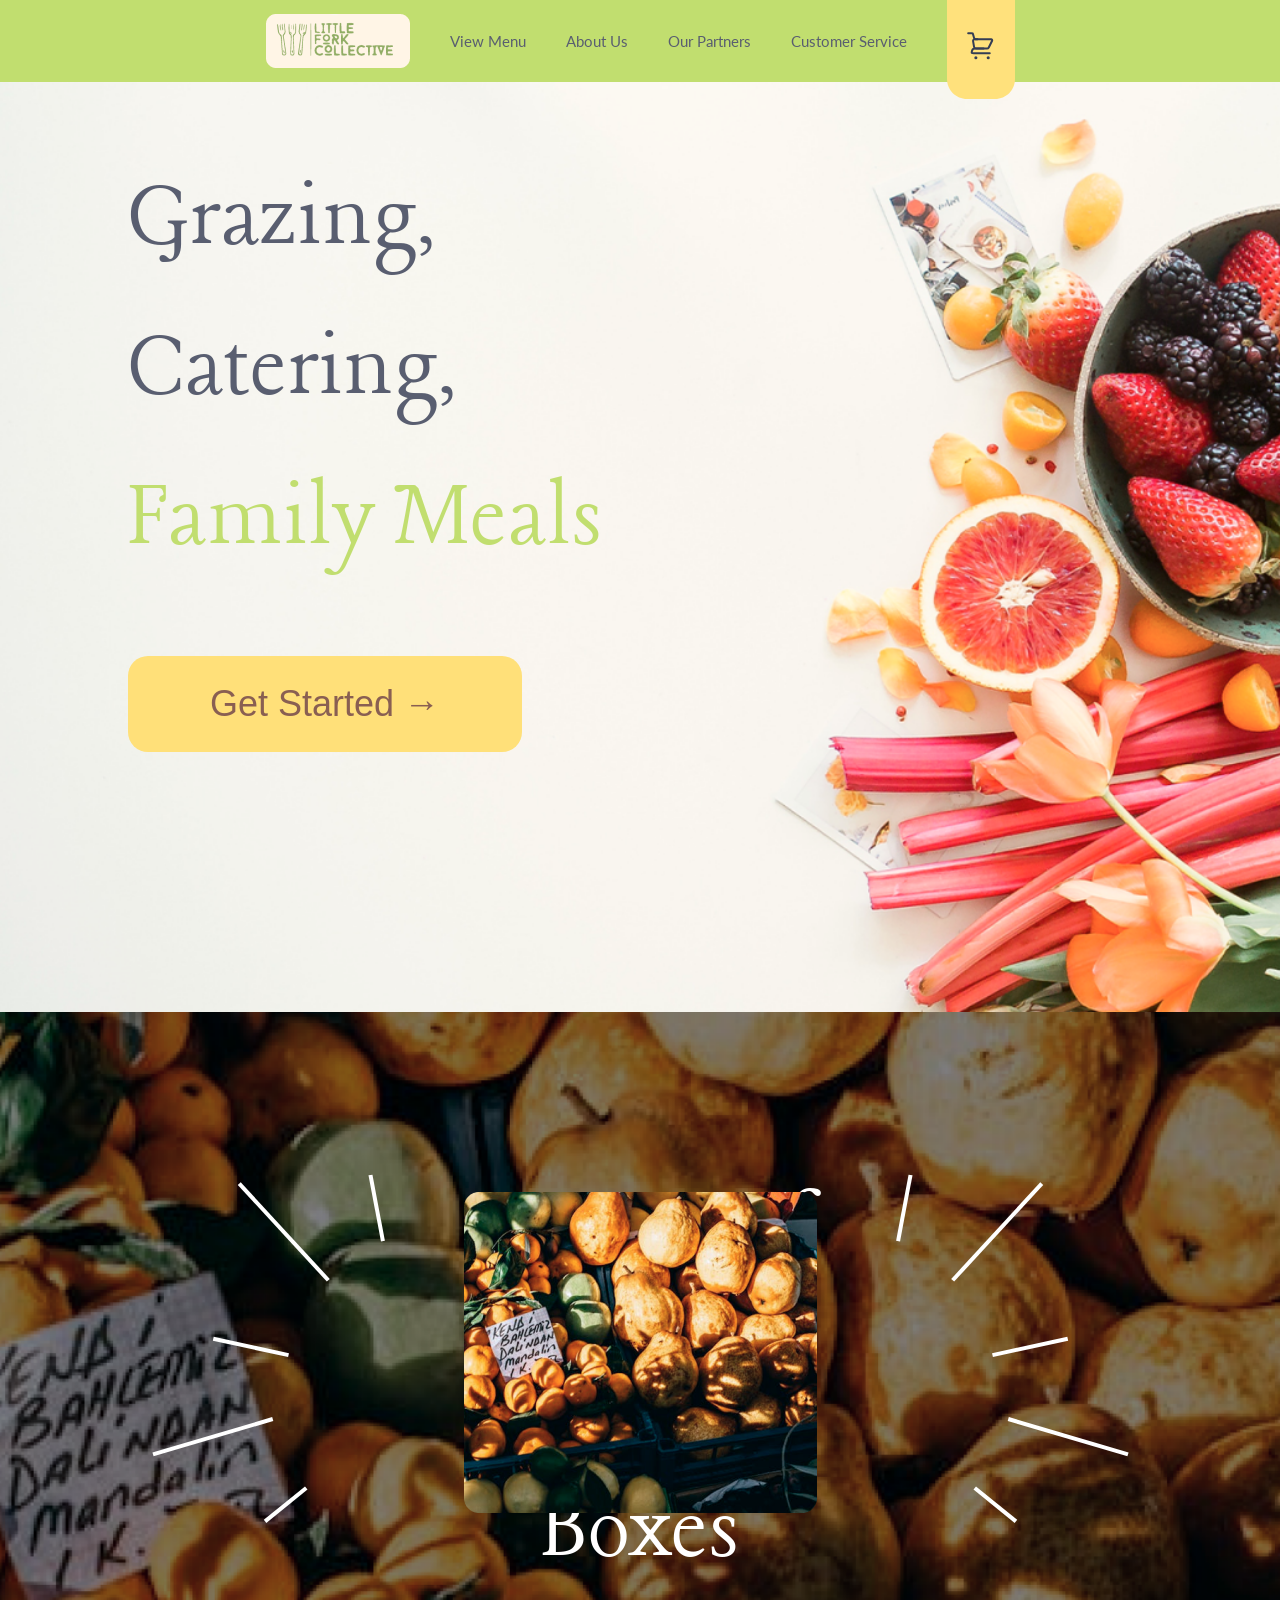
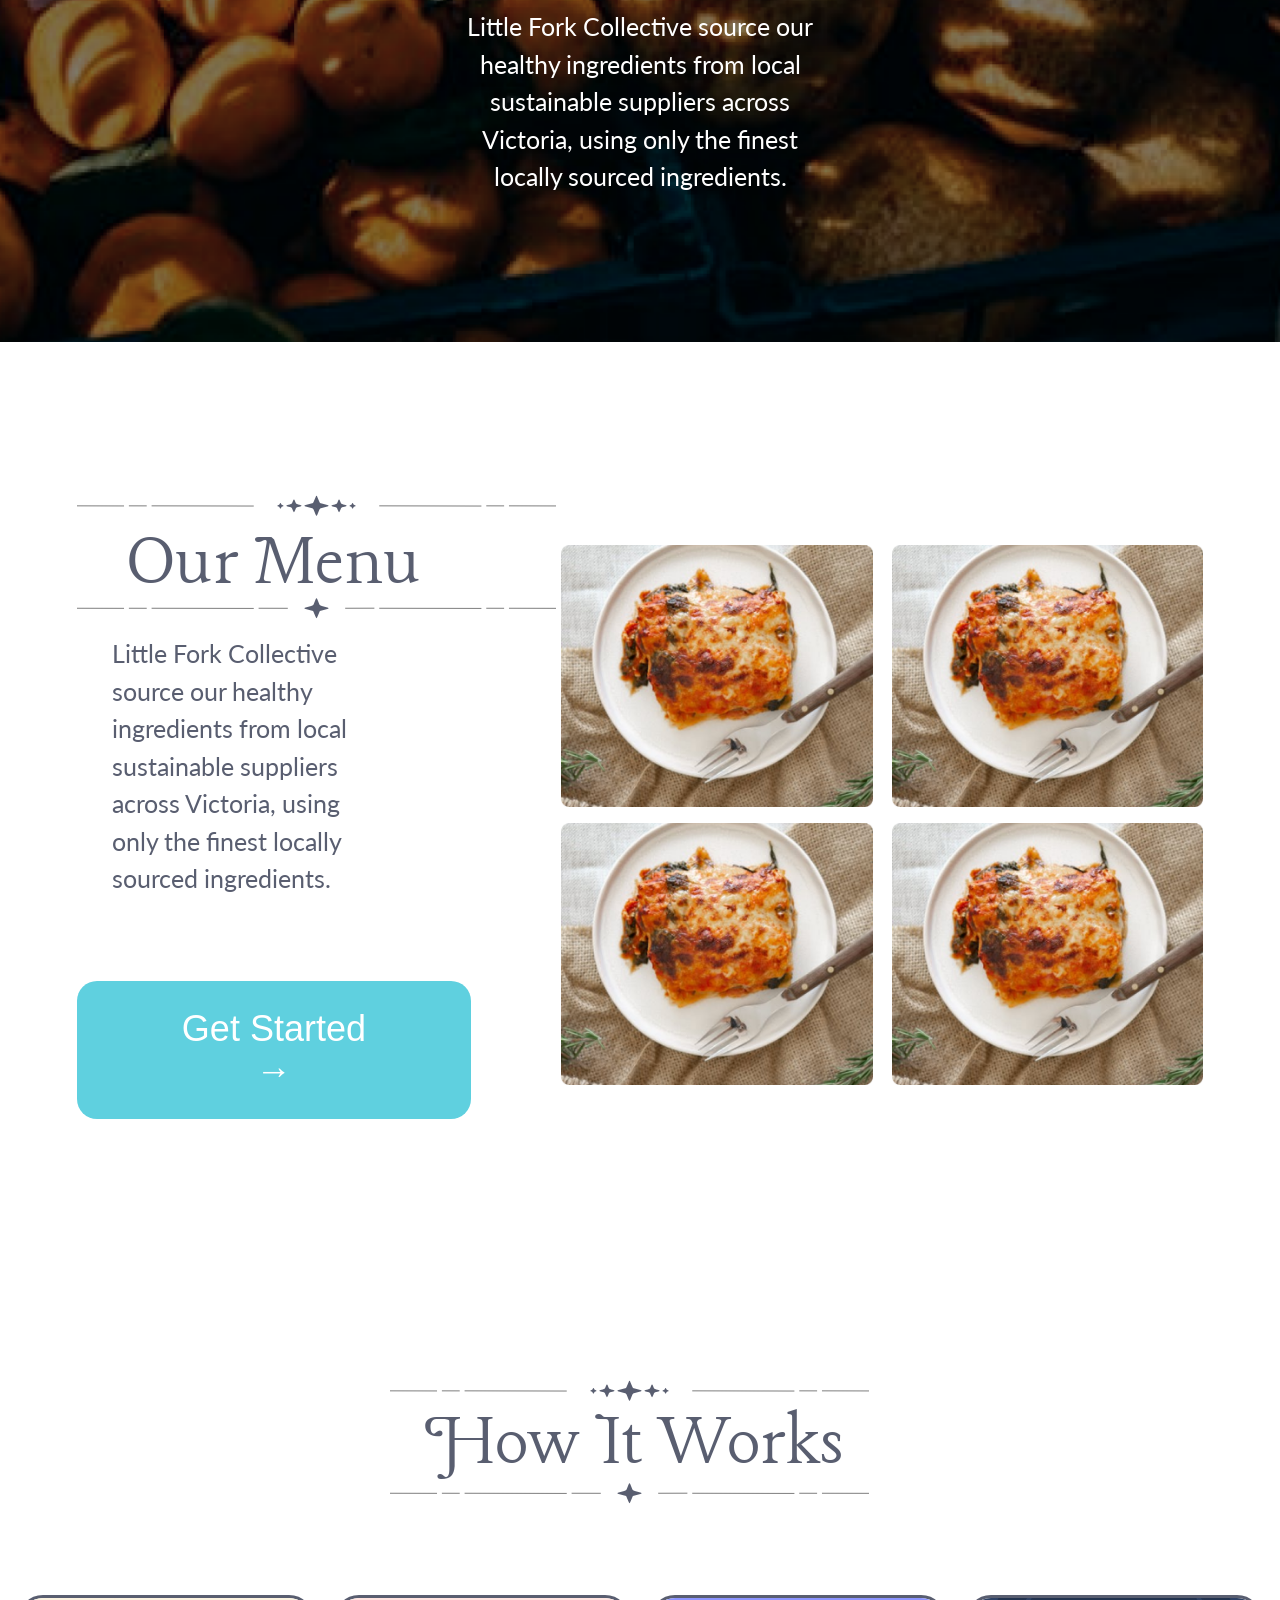
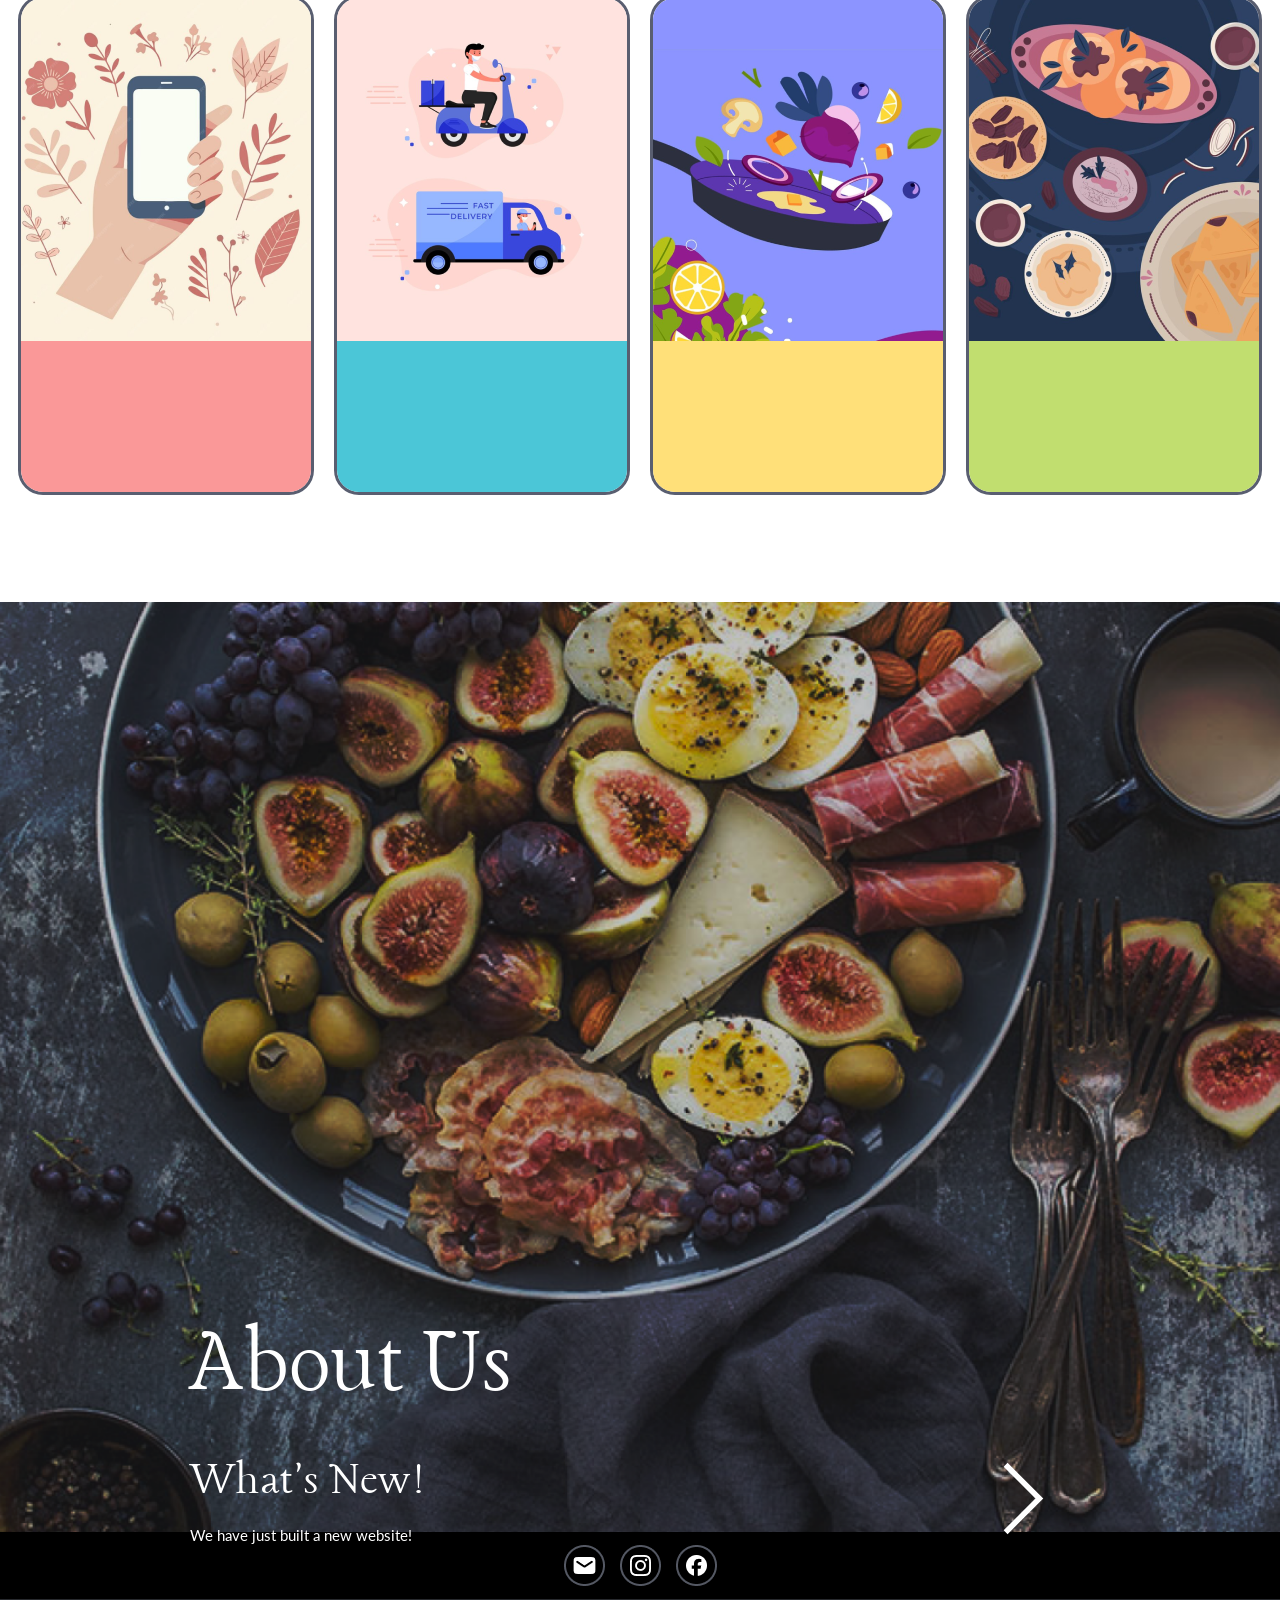
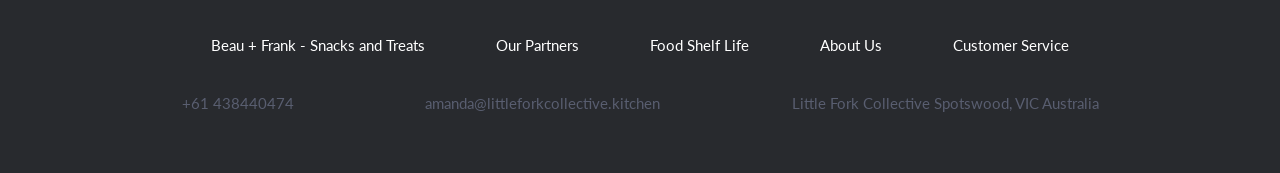
==== index.html @ f0e84449 "msg" ====
<!DOCTYPE html>
<html lang="en">
<head>
    <meta charset="UTF-8">
    <meta name="viewport" content="width=device-width, initial-scale=1.0">
    <link rel="icon" type="image/jpeg" href="/images/logo.png">
    <title>Little Fork Collective</title>
    
    <link rel="preconnect" href="https://fonts.googleapis.com">
    <link rel="preconnect" href="https://fonts.gstatic.com" crossorigin>
    <link
    href="https://fonts.googleapis.com/css2?family=Lancelot&family=Lato:ital,wght@0,100;0,300;0,400;0,700;0,900;1,100;1,300;1,400;1,700;1,900&family=Poppins:ital,wght@0,100;0,200;0,300;0,400;0,500;0,600;0,700;0,800;0,900;1,100;1,200;1,300;1,400;1,500;1,600;1,700;1,800;1,900&display=swap"
    rel="stylesheet">
    
    <link rel="stylesheet" href="cart.css">
    <link rel="stylesheet" href="global.css">
    <link rel="stylesheet" href="home.css">
    <link rel="stylesheet" href="media.css">
</head>
<body>
    <nav class="navbar">
        <div class="container">
             <!-- hamburger -->
            <div class="hamburger">
                <img class="hamburger-menu" onclick="overlayMobileOn()" src="/images/hamburger-menu.svg">
                <div class="mobile-menu" id="mobile-menu">
                    <div>
                        <div class="green-div">
                            <div>
                                <p>Welcome To</p>
                                <img src="/images/logo.png" alt="logo" />
                            </div>
                            <img src="/images/close.png" />
                        </div>
                        <ul>
                            <li>
                                <a href="menu.html">
                                    <div>
                                        <img src="/images/back.png" />
                                        <p>View Menu</p>
                                    </div>
                                    <img src="/images/back.png" />
                                </a>
                            </li>
                            <li>
                                <a href="#">
                                    <div>
                                        <img src="/images/back.png" />
                                        <p>About Us</p>
                                    </div>
                                    <img src="/images/back.png" />
                                </a>
                            </li>
                            <li>
                                <a href="#">
                                    <div>
                                        <img src="/images/back.png" />
                                        <p>Our Partners</p>
                                    </div>
                                    <img src="/images/back.png" />
                                </a>
                            </li>
                            <li>
                                <a href="#">
                                    <div>
                                        <img src="/images/back.png" />
                                        <p>Customer Service</p>
                                    </div>
                                    <img src="/images/back.png" />
                                </a>
                            </li>
                        </ul>
                    </div>
                </div>
            </div>
            <div class="logo">
                <a href="index.html">
                    <img src="/images/logo.png" alt="logo" />
                </a>
            </div>
            <div class="main-menu">
                <ul>
                    <li><a href="menu.html">View Menu</a></li>
                    <li><a href="#">About Us</a></li>
                    <li><a href="#">Our Partners</a></li>
                    <li><a href="#">Customer Service</a></li>
                </ul>
            </div>
            <div class="cart-icon" onclick="overlayOn()">
                <img src="/images/shopping-icon.svg">
            </div>
        </div>
    </nav>
    <main class="homepage">
        <section class="container">
            <div class="page-one">
                <div>
                    <h1>Grazing,</h1>
                    <h1>Catering,</h1>
                    <h1 class="green-txt">Family Meals</h1>
                </div>
                <a href="menu.html"><button type="button" class="btn">Get Started →</button></a>
            </div>
        </section>
        <section class="container">
            <div class="page-two centered-x">
                <img class="pg-two-imgs" src="/images/page-two.svg" />
                <img class="pg-two-hide" src="images/home-two-mobile.png" />
                <div>
                    <h1>Home Of Delicious Boxes</h1>
                    <p>Little Fork Collective source our healthy ingredients from local sustainable suppliers across Victoria, 
                        using only the finest locally sourced ingredients.</p>
                </div>
            </div>
        </section>
        <div class="container">
            <div class="page-three">
                <div class="centered-x">
                    <div>
                        <img src="/images/pageTwoTitle.svg">
                        <h1>Our Menu</h1>
                        <p>Little Fork Collective source our healthy ingredients from local sustainable suppliers across Victoria, using only
                        the finest locally sourced ingredients.</p>
                    </div>
                    <a href="menu.html"><button type="button" class="btn">Get Started →</button></a>
                </div>
                <div class="grid-two-two">
                    <div>
                        <img src="/images/menu-three.png" />
                        <div class="bg label">Fresh Berries</div>
                    </div>
                    <div>
                        <img src="/images/menu-three.png" />
                        <div class="bg label">Aged Cheddar</div>
                    </div>
                    <div>
                        <img src="/images/menu-three.png" />
                        <div class="bg label">Salami</div>
                    </div>
                    <div>
                        <img src="/images/menu-three.png" />
                        <div class="bg label">Apricots</div>
                    </div>
                </div>
            </div>
        </div>
        <div class="container">
            <div class="page-four centered-x">
                <div class="page-four-title">
                    <img src="/images/pageThreeTitle.svg">
                    <h1>How It Works</h1>
                </div>
                <div class="centered-x">
                    <img src="/images/methods-one.png">
                    <img src="/images/methods-two.png">
                    <img src="/images/methods-three.png">
                    <img src="/images/methods-four.png">
                </div>
            </div>
        </div>
        <section class="container">
            <div class="page-five">
                <div>
                    <div>
                        <h1>About Us</h1>
                        <h2>What's New!</h2>
                        <p>We have just built a new website! </p>
                    </div>
                    <a href="#"><img src="/images/backWhite.svg"></a>
                </div>
            </div>
        </section>

        <!-- footer -->
        <footer class="footer">
            <div class="footer-social-media">
                <img src="/images/contacts.png">
            </div>
            <div class="container-footer">
                <div class="footer-links">
                    <a href="#">Beau + Frank - Snacks and Treats</a>
                    <a href="#">Our Partners</a>
                    <a href="#">Food Shelf Life</a>
                    <a href="#">About Us</a>
                    <a href="#">Customer Service</a>
                </div>
                <div class="footer-contacts">
                    <p>+61 438440474</p>
                    <p>amanda@littleforkcollective.kitchen</p>
                    <p>Little Fork Collective Spotswood, VIC Australia</p>
                </div>
            </div>
        </footer>


        <!-- side bar -->
        <div class="sidebar item-0" id="sidebar" style="display: flex; flex-direction:column;">
            <img class="sidebar-close" src="/images/close.png">
            <h3 class="centered-x">My Cart</h3>
            <div class="off">
                <p>Your Cart is Empty</p>
            </div>
        </div>
    </main>

    <div id="overlay" onclick="overlayOff()"></div>
</body>
<script src="/home.js"></script>
</html>
---- cart.css ----
/* sidebar cart */
.sidebar {
    display: flex;
    flex-direction: column;
    z-index: 3;
    background-color: #F9F6F5;
    width: 35vw;
    height: 100vh;
    position: fixed;
    top: 0;
    right: -35vw;
    transition: right 0.3s ease-in-out;
}

.sidebar.open {
    right: 0;
}

.sidebar h3 {
    padding: 5%;
}

.sidebar .sidebar-close {
    position: absolute;
    top: 38px;
    right: 38px;
    cursor: pointer;
}

.on {
    flex-grow: 1;
}

.off {
    flex-grow: 1;
    display: flex;
    align-items: center;
    justify-content: center;
}

/* overlay */
#overlay {
    z-index: 1;
    position: fixed;
    display: none;
    width: 100%;
    height: 100%;
    top: 0;
    left: 0;
    right: 0;
    bottom: 0;
    background-color: rgba(0, 0, 0, 0.5);
}

/* checkout, purchase bar settings */
.total-purchase {
    background-color: #C1DE6F;
    border-radius: 20px;
    padding: 5%;
    margin: 3%;
    text-align: center;
    display: flex;
    justify-content: space-between;
}

.total-purchase .price {
    display: flex;
    flex-direction: column;
    justify-content: center;
    min-width: 48%;
}

.total-purchase .price .price-row {
    font-size: 15px;
    display: flex;
    justify-content: space-between;
    align-items: baseline;
}

.total-purchase .price .price-row .price-detail {
    display: flex;
}

.total-purchase .price .price-row .price-cnt {
    font-size: 20px;
    color: #838A92;
    font-weight: bolder;
}

.total-purchase .price .price-row .price-total {
    font-size: 20px;
    color: #595E70;
    font-weight: bolder;
}

.total-purchase .price .price-row .price-final {
    font-size: 30px;
    font-weight: bolder;
}

/* sidebar setting */
.sidebar .total-purchase {
    background-size: cover;
    padding: 5%;
    margin: 0;
    border: none;
    border-radius: 0;
}

.order-item {
    background-color: white;
    border-radius: 20px;
    display: flex;
    justify-content: space-between;
    padding: 2% 1%;
}

.order-item img {
    max-width: 40%;
    margin-right: 10px;
}

.order-item .left-text {
    text-align: left;
    padding-left: 10%;
    width: 100vw;
}

.order-item .left-text p {
    color: #666666;
}


.bg .order-item .item-description {
    display: flex;
    width: 80%;
}

.bg .order-item .item-description .add{
    display: flex;
    flex-direction: column;
    justify-content: space-between;
}

.bg .right-side{
    display: flex;
    flex-direction: column;
    justify-content: space-between;
}

.bg .right-side img{
    cursor: pointer;
    margin-left: auto;
    margin-right: 10px;
    width: 30px;
}

.cart-icon.c-0>.c-1,
.cart-icon.c-0>.c-2,
.cart-icon.c-1>.c-0,
.cart-icon.c-1>.c-2,
.cart-icon.c-2>.c-0,
.cart-icon.c-2>.c-1,
.add.addOn-0 .addOn-1,
.add.addOn-0 .addOn-2,
.add.addOn-1 .addOn-0,
.add.addOn-1 .addOn-2,
.add.addOn-2 .addOn-0,
.add.addOn-2 .addOn-1 {
    display: none;
}

.sidebar.item-0 .on,
.sidebar.item-0 .total-purchase,
.sidebar.item-1 .off,
.sidebar.item-1 .on .item-2,
.sidebar.item-2 .off,
.sidebar.item-2 .on .item-1 {
    display: none;
}



/* add to cart button*/
.add {
    width: 40%;
}

.add div {
    height: 60px;
}

.add div button {
    height: 100%;
}

.add .btn {
    width: 100%;
    background-color: #FFE079;
    color: #895F52;
    border-style: solid;
    border-radius: 10px;
    border-color: #895F52;
}

.add .btn.leftright {
    height: 100%;
    background-color: transparent;
    color: #895F52;
    border-style: solid;
    border-color: transparent;
}

.add .bg.btn {
    margin: 0;
    width: 100%;
    padding: 0;
    display: flex;
    justify-content: center;
    align-items: center;
    outline: 2px;
    background-color: white;
    border-style: solid;
    border-radius: 10px;
    border-width: 1px;
    border-color: #B5B5B5;
}

.add .bg.btn.side {
    border-color: transparent;
    height: 20%;
    justify-content: start;
}

.add .bg.btn.side p {
    padding: 0;
    text-align: left;
}

.add .bg .btn.side.leftright {
    height: 30px;
    font-size: 15px;
    color: black;
    margin: 0;
    width: 40px;
}
---- global.css ----
/* Global settings*/
* {
    box-sizing: border-box;
    margin: 0;
    padding: 0;
}

body {
    font-family: "Lato", "Poppins", sans-serif;
    color: #595E70;
    font-weight: normal;
    font-size: 15px;
    line-height: 1.5;
    padding-top: 82px;
}

a {
    text-decoration: none;
}

ul {
    list-style: none;
}

img {
    display: block;
    max-width: 100%;
}

input {
    width: 100%;
    font-size: 13px;
    color: #595E70;
    padding: 2%;
    outline: none;
    border: 0;
}

/* text */
.grey-txt {
    color: #595E70;
}

.green-txt {
    color: #C1DE6F;
}

/* Homepage Title */
h1 {
    font-family: "Lancelot", sans-serif;
    color: #595E70;
    font-size: 100px;
    font-weight: 20;
}

/* Subpage Title */
h2 {
    font-family: "Lancelot", sans-serif;
    font-size: 50px;
    color: #595E70;
    font-weight: normal;

    padding-top: 1%;
    padding-bottom: 1%;
}

/* Menu Item Title */
h3 {
    font-family: "Lato", "Poppins", sans-serif;   
    font-size: 26px;
    color: #92C352;
    font-weight: thin;
}

h4 {
    font-family: "Lato", "Poppins", sans-serif;
    font-size: 17px;
    color: black;
    font-weight: thin;
}

/* Description etc */
p {
    font-family: "Lato", "Poppins", sans-serif;
    color: #595E70;
    font-weight: normal;
}

/* Utility */
.container {
    margin: 0px auto;
    padding: 0px 10px;
    max-width: 1200px;
}

.container-footer {
    margin: 0px auto;
    padding: 0px 10px;
    max-width: 1200px;
}

.btn {
    display: inline-block;
    border-color: transparent;
    border-radius: 20px;
    cursor: pointer;
    transition: 0.5s;
}

.btn:hover {
    opacity: 0.7;
}

/* dropdown */
.dropdown-title .dropdown.d-1 .dropdown-2,
.dropdown-title .dropdown.d-1 .dropdown-3,
.dropdown-title .dropdown.d-1 .dropdown-4,
.dropdown-title .dropdown.d-2 .dropdown-1, 
.dropdown-title .dropdown.d-2 .dropdown-3,
.dropdown-title .dropdown.d-2 .dropdown-4,
.dropdown-title .dropdown.d-3 .dropdown-1, 
.dropdown-title .dropdown.d-3 .dropdown-2,
.dropdown-title .dropdown.d-3 .dropdown-4, 
.dropdown-title .dropdown.d-4 .dropdown-1, 
.dropdown-title .dropdown.d-4 .dropdown-2,
.dropdown-title .dropdown.d-4 .dropdown-3,
.dropdown-title .dropdown.d-1 .dropdown-content,
.dropdown-title .dropdown.d-2 .dropdown-content,
.dropdown-title .dropdown.d-3 .dropdown-content,
.dropdown-title .dropdown.d-4 .dropdown-content {
    display: none;
}

.dropdown-title{
    position: relative;
}

.dropdown-title .dropdown.d-1.open .dropdown-content,
.dropdown-title .dropdown.d-2.open .dropdown-content,
.dropdown-title .dropdown.d-3.open .dropdown-content,
.dropdown-title .dropdown.d-4.open .dropdown-content {
    display: initial;
    width: 100%;
}

.dropdown-title .dropdown.d-1 .o1,
.dropdown-title .dropdown.d-2 .o2,
.dropdown-title .dropdown.d-3 .o3,
.dropdown-title .dropdown.d-4 .o4 {
    background-color: #92C352;
}

.selections {
    display: flex;
    width: 100%;
    height: 100px;
    justify-content: space-between;
}

.selections .dropdown-title {
    width: 50%;
}

.selections .dropdown-title .dropdown .bg{
    cursor: pointer;
    padding: 10%;
    height: 60px;
    justify-content: space-between;
}

.selections img {
    width: 15%;
}

.dropdown img {
    transform: rotate(270deg);
    transition: 0.3s;
}

.dropdown.open img {
    transform: rotate(90deg);
}


.dropdown .dropdown-content {  
    position: absolute;
    transform: translateY(-10px);
    background-color: #f9f9f9;
    border-style: solid;
    border-color: grey;
    border-width: 1px;
    border-top: transparent;
    height: 171px;
}

.dropdown-content p{
    cursor: pointer;
    width: 100%;
    background-color: white;
    transition: 0.3s;
    padding: 10px 20px;
}

.dropdown ul {
    display: none;
}

.dropdown.open ul {
    z-index: 3;
    display: block;
    position: absolute;
}

/* alignments */
.centered-x {
    display: flex;
    flex-direction: column;
    justify-items: center;
    justify-content: center;
    align-items: center;
    align-content: center;
}

.grid-two-two {
    display: grid;
    justify-items: start;
    grid-template-columns: repeat(2, 1fr);
    gap: 3%;
}

.bg {
    background-color: white;
    border-radius: 20px;
    padding: 3%;
    margin: 3%;
    text-align: center;
}

.bg.flex {
    display: flex;
}

/* food tags */
.tags {
    display: flex;
    align-items: flex-end;
    margin-bottom: 1%;
    min-width: 60%;
}

.btn.tag {
    text-align: center;
    min-width: 20%;
    border-radius: 5px;
    padding: 2px 8px;
    color: #989898;
    background-color: #F5F5F5;
    margin: 5px 10px;
    margin-left: 0px;
    font-size: 15px;
}
/* navbar */
.navbar {
    z-index: 1;
    background-color: #C1DE6F;
    min-width: 100vw;
    transition: 0.5s;
    top: 0;
    position: fixed;
}

.navbar .container {
    display: flex;
    justify-content: center;
    align-items: center;
    max-height: 82px;
}

.navbar .container .logo {
    padding: 20px;
}

.navbar .container .main-menu a {
    color: #595E70;
    position: relative;
}

.navbar .container .main-menu a::after {
    content: "";
    display: block;
    position: absolute;
    bottom: 0;
    width: 100%;
    height: 4px;
    background: #595e70;
    border-radius: 2px;
    opacity: 0;
    transition: 0.5s;
}

.navbar .container .main-menu a:hover::after {
    opacity: 1;
}

.navbar .container .main-menu ul {
    display: flex;
}

.navbar .container .main-menu ul li a {
    padding: 20px;
}

.navbar .container .cart-icon {
    position: relative;
    align-self: flex-start;
    top: -20px;
    height: 132px;
    padding: 0px 20px;
    transition: 0.5s;
    cursor: pointer;
}

.navbar .container .cart-icon:hover {
    transform: translateY(10px);
}

/* footer */
.footer .footer-social-media {
    display: flex;
    justify-content: center;
    align-items: center;
    background-color: black;
    padding: 1%;
}

.footer {
    background-color: #282A2E;
}

.footer .container-footer .footer-links {
    display: flex;
    justify-content: center;
}

.footer .container-footer .footer-links>a {
    color: white;
    margin: 3%;
}

.footer .container-footer .footer-contacts {
    padding-bottom: 5%;
    display: flex;
    justify-content: space-evenly;
}
---- home.css ----
.homepage{
    padding: 0px;
}

.homepage .container {
    padding: 0px;
    margin: 0px;
    display: flex;
    flex-direction: column;
    align-items: start;
    max-width: 1368px;
    max-height: 930px;
}

/* homepage 1 */
.page-one {
    width: 100vw;
    height: 930px;
    padding: 5% 10%;
    background: url('/images/home.png') no-repeat;
    background-position: center top;
    background-size: cover;
}

.page-one button {
    font-size: 36px;
    padding: 25px 80px;
    margin-top: 60px;
    color: #895F52;
    background-color: #FFE079;
}

/* homepage 2 */
.page-two {
    width: 100vw;
    height: 930px;
    padding: 3% 6%;
    background: url('/images/home-two.png') no-repeat;
    background-position: center top;
    background-size: cover;
    text-align: center;
}

.page-two div{
    padding: 2% 0%;
    max-width: 45%;
}

.page-two h1 {
    color: white;
}

.page-two div p{
    color: white;
    padding: 0px;
    font-size: 25px;
    width: 70%;
    margin: 0 auto;
}

.page-two img {
    position: absolute;
    margin-bottom: 250px;
}

/* homepage 3 */
.page-three {
    width: 100vw;
    height: 930px;
    padding: 0px 6%;
    display: flex; 
    justify-content: space-between; 
    align-items: center;
}

.page-three .centered-x {
    justify-content: space-between;
    height: 67%;
    text-align: center;
    max-width: 35%;
    margin-right: 90px;
    font-size: 25px;
}

.page-three h1 {
    font-size: 80px;
    margin-top: 10px;
}

.page-three p {
    text-align: left;
    width: 70%;
    margin: 10px 35px;
    font-weight: thin;
}

.page-three .centered-x img {
    position: absolute;
}

.page-three .grid-two-two {
    width: 57%;
}

.page-three .grid-two-two img {
    padding: 0%;
    width: 100%;
}

.page-three button {
    font-size: 36px;
    padding: 25px 100px;
    color: white;
    background-color: #5FD0DF;
}

.page-three .bg.label{
    display: none;
}

/* homepage 4 */
.page-four {
    width: 100vw;
    height: 930px;
    text-align: center;
}

.page-four .page-four-title img {
    position: absolute;
}

.page-four h1 {
    font-size: 80px;
    width: 500px;
    padding-top: 5px;
    padding-right: 10px; 
}

.page-four .centered-x {
    flex-direction: row;
    min-width: 100%;
    padding: 0% 3%;
    margin-top: 90px;
}



.page-four .centered-x img {
    border-style: solid;
    border-radius: 25px;
    margin: 0px 10px;
}

/* homepage 5 */


.page-five {
    width: 100vw;
    height: 930px;
    padding: 5% 10%;
    background: url('/images/home-five.png') no-repeat;
    background-position: center top;
    background-size: cover;
}


.page-five .centered-x{
    display: flex;
    align-items: center;
    justify-content: space-between;
}

.page-five > div {
    margin: auto;
    width: 900px;
    height: 900px;
    display: flex;
    align-items: flex-end;
    justify-content: space-between;
}

.page-five h1, 
.page-five h2, 
.page-five p {
    color: white;
}

.page-five p {
    margin-bottom: 20px;
}

.page-five a{
    margin-bottom: 0px;
    width: 15%;
}

.page-five img {
    width: 100%;
}

/* Menu Page */
.menu-page {
    background-color: #F9F6F5;
    background-size: cover;
}

.menu-page .container {
    display: flex;
    justify-content: center;
    padding-bottom: 4%;
}
.menu-page .container .selections {
    display: flex;
    flex-direction: column;
    max-width: 20%;
}

.menu-page .functions {
    margin-right: 15px;
}

.menu-page .container .search-bar {
    display: flex;
    align-items: center;
    max-height: 60px;
    background: white;
    margin: 0 1%;
    padding: 8%;
    margin-bottom: 10%;
    border-radius: 20px;
    width: 300px;
    transform: translateX(-3px);
}

.menu-page .container .search-bar input {
    font-size: 18px;
}

.menu-page .container .search-bar button {
    width: 2em;
    cursor: pointer;
    background: transparent;
    outline: none;
    border: 0;
    padding-bottom: 2px;
}

.menu-page .container .search-bar button img{
    width: 15px;
    height: 15px;
}

/* menu drop down */
@media (min-width: 391px) {
    .functions .dropdown-title .dropdown-content p {
        cursor: pointer;
        transform: translate(-2px, -4px);
        width: 101%;
        background-color: white;
        transition: 0.3s;
        padding: 10px 20px;
    }

    .functions .dropdown-title .dropdown-content {
        position: absolute;
        border-color: transparent;
    }
}

.functions .dropdown-title .dropdown .bg.flex {
    margin: 0;
    cursor: pointer;
    height: 60px;
    justify-content: space-between;
    align-items: center;
    width: 300px;
}

.functions .dropdown-title p {
    padding: 0px 15px;
}

.functions .dropdown-title img {
    width: 30px;
    margin-right: 5px;
}


.menu-page .container .grid-two-two {
    gap: 0.8% 0;
}

.menu-page .container .grid-two-two .bg {
    margin-top: 0;
    text-align: start;
    padding: 5%;
}

.menu-page .container .grid-two-two .bg > h3{
    padding-top: 3%;
    padding-left: 3.5%;
}


/* details */
.details {
    background-color: #F9F6F5;
}

@media (min-width: 391px) {
    .details .container .item-detail {
        padding-top: 1.25rem;
        display: grid;
        justify-items: center;
        align-items: center;
        grid-template-columns: 60% 40%;
    }
    .details .container .item-detail .item-title {
        display: grid;
        align-items: center;
        grid-template-columns: 25% 75%;
    }
    .details .container .item-detail .item-description>img {
        margin-top: 1%;
        height: 25rem;
    }
    .details .container .item-detail .item-description h1 {
        margin-top: 1%;
        font-size: 60px;
    }
    .details .container .item-detail .centered-x h2 {
        font-family: 'Lancelot';
        color: #595E70;
        font-size: 45px;
    }
}

.details .container .item-detail .item-description {
    display: flex;
    flex-direction: column;
    max-width: 85%;
}


.details .container .item-detail .tag-description {
    margin: 0 auto;
    width: 95%;
}

.details .container .item-detail .item-description .tag-price {
    display: flex; 
    margin: 0;
    justify-content: space-between;
    padding-bottom: 1%;
}

.details .selections {
    display: flex;
    align-items: end;
}

.bg.label {
    width: 80%;
    background-color: #C1DE6F;
    margin: auto;
    border-radius: 10px;
    transform: translateY(-50%);
}

.details .container > .grid-two-two {
    align-items: flex-start;
    max-width: 85%;
    margin: 50px auto;
    margin-top: 0px;
    gap: 8%;
    margin-bottom: 150px;
}

.details .container > .grid-two-two img{
    width: 100%;
    height: 300px;
}

.details .grid-two-two h3 {
    align-self: flex-start;
}


/* checkout */
.checkout {
    background-color: #e2e2e2;
    background-size: cover;
}

.checkout .container {
    max-width: 1100px;
    display: flex;
    justify-content: center;
}

@media (min-width: 391px) {}

.checkout .container .steps{
    width: 40%;
}

.checkout .container .steps .bg {
    text-align: start;
    padding: 4%;
}

.checkout .container .summary {
    width: 40%;
}

.checkout .container .summary .btn.disabled{
    cursor: not-allowed;
}

.checkout .container .summary .btn.disabled:hover{
    opacity: 1;
}

.checkout .container .steps .btn {
    margin-top: 2%;
    border-radius: 10px;
    min-width: 100%;
    min-height: 30px;
    text-align: center;
    background-color: #C1DE6F;
}

.checkout .container .steps .btn.white {
    background-color: white;
}

.checkout input {
    outline: solid;
    border-radius: 5px;
    outline-color: #BABABA;
    outline-width: 1px;
}


.total-purchase .btn {
    min-width: 45%;
}

.total-purchase .btn:hover {
    opacity: 1;
    cursor: not-allowed;
}

.total-purchase .btn.active {
    min-width: 45%;
    background-color: white;
    cursor: pointer;
}


.step.doing h4,
.step.done h4 {
    margin-left: 5px;
    margin-top: 10px;
    font-size: 14px;
}

.step.doing input {
    margin-left: 5px;
    width: 97%;
    padding: 8px;
}

.step.doing {
    margin: 0 auto;
    padding: 0 auto;
}

.step.doing p,
.step.done p {
    margin-left: 5px;
    font-size: 13px;
}

.steps.step-1 > .bg-1 > .done,
.steps.step-1 > .bg-2 > .step,
.steps.step-1 > .bg-3 > .step,
.steps.step-1 > .bg-4 > .step,
.steps.step-2 > .bg-1 > .doing,
.steps.step-2 > .bg-2 > .done,
.steps.step-2 > .bg-3 > .step,
.steps.step-2 > .bg-4 > .step,
.steps.step-3 > .bg-1 > .doing,
.steps.step-3 > .bg-2 > .doing,
.steps.step-3 > .bg-3 > .done,
.steps.step-3 > .bg-4 > .step,
.steps.step-4 > .bg-1 > .doing,
.steps.step-4 > .bg-2 > .doing,
.steps.step-4 > .bg-3 > .doing,
.steps.step-4 > .bg-4 > .done {
    display: none;
}

.steps.step-2 > .bg.bg-1,
.steps.step-3 > .bg.bg-1,
.steps.step-3 > .bg.bg-2,
.steps.step-4 > .bg.bg-1,
.steps.step-4 > .bg.bg-2,
.steps.step-4 > .bg.bg-3 {
    cursor: pointer;
}
---- media.css ----
.mobile-menu {
    display: flex;
    flex-direction: column;
    z-index: 3;
    background-color: #F9F6F5;
    width: 100vw;
    height: 100%;
    position: fixed;
    top: 0;
    left: -100vw;
    transition: left 0.3s ease-in-out;
}

.mobile-menu.open {
    left: 0;
}

.mobile-menu ul {
    transform: translateY(-50px);
    background-color: white;
    width: 90%;
    margin: 0 auto;
    border-radius: 30px;
}

.mobile-menu li a{
    display: flex;
    padding: 20px;
    justify-content: space-between;
}

.mobile-menu li div {
    display: flex;
    align-items: center;
}

.mobile-menu li img{
    transform: rotate(180deg);
    width: 30px;
}

.green-div {
    display: flex;
    justify-content: space-between;
    background-color: #C1DE6F;
    width: 100%;
    height: 230px;
    border-bottom-left-radius: 30px;
    border-bottom-right-radius: 30px;
}

.green-div div {
    padding: 30px;
    width: 300px;
}

.green-div div > p {
    font-size: 28px;
    padding-bottom: 10px;
    width: 100%;
}

.green-div div > img {
    width: 70%;
}

.green-div > img{
    margin: 30px;
    width: 30px;
    height: 30px;
}

/* hamburger */
.hamburger {
    display: none;
}

.hamburger-button img {
    display: none;
}

@media (max-width: 391px) {
    /* navbar */
    .navbar .main-menu {
        display: none;
    }

    .navbar .hamburger {
        display: initial;
    }

    /* homepage */
    .homepage .container {
        max-width: 393px;
        max-height: 774px;
    }

    .homepage h1, 
    .homepage h2{
        font-size: 60px;
    }

    .homepage p {
        font-size: 15px;
    }

    /* homepage-one */
    .homepage .page-one {
        background: url('/images/home-one-mobile.png') no-repeat;
    }

    .homepage .page-one div {
        margin-top: 15px;
        width: 50%;
    }

    .homepage .page-one a {
        margin-top: 250px;
        display: flex;
        justify-content: center;
    }

    .homepage .page-one .btn {
        margin: 0px;
        font-size: 20px;
        border-radius: 10px;
        text-align: center;
        padding: 15px 90px;
    }

    .pg-two-imgs {}

    /* homepage 2 */
    .homepage .page-two {
        background-image: none;
    }

    .homepage .page-two > img {
        display: block;
    }

    .homepage .page-two div{
        max-width: 100%;
        justify-content: start; 
    }

    .homepage .page-two p,
    .homepage .page-two h1 {
        margin: 0;
        color: black;
        text-align: left;
        font-size: 45px;
    }
    .homepage .page-two p {
        font-size: 15px;
    }

    /* homepage 3 */
    .homepage .container .page-three {
        max-width: 393px;
        max-height: 630px;
    }

    .homepage .page-three {
        flex-direction: column;
    }

    .homepage .page-three p {
        display: none;
    }
    
    .homepage .page-three .centered-x {
        margin: 0 auto;
        height: 100%;
        max-width: 120%;
    }

    .homepage .page-three .centered-x > div {
        width: 100%;
    }
    
    .homepage .page-three .centered-x > div > img {
        width: 90%;
        padding-top: 8px;
        padding-right: 20px;
    }

    .homepage .page-three .bg.label {
        display: block;
    }
    
    .homepage .page-three button {
        font-size: 20px;
        border-radius: 10px;
    }

    .homepage .page-three .grid-two-two {
        margin-top: 120px;
        position: absolute;
        gap: 0 6%;
        width: 85%;
    }
    .homepage .page-three .grid-two-two img {
        height: 180px;
    }

    .homepage .page-three

    /* homepage 4 */

    /* homepage 5 */

    .homepage .container .page-five {
        background: url('/images/home-five-mobile.png') no-repeat;
    }

    .homepage .page-five > div{
        margin: 0;
        padding: 0;
        display: flex;
        flex-direction: column;
    }

    /* menu */
    .menu-page .container {
        flex-direction: column;
    }

    .menu-page h2 {
        padding: 20px 0;
    }

    .menu-page .functions {
        margin: 0px;
        display: flex;
        flex-direction: column;
    }

    .menu-page .functions div {
        margin: 0;
        margin-left: 35px;
    }
    
    .menu-page .functions .dropdown-title {
        margin: 0;
        margin-bottom: 35px;
    }

    .menu-page .grid-two-two {
        display: flex;
        flex-direction: column;
        margin: 0 auto;
    }

    .menu-page .grid-two-two .bg {
        margin-bottom: 15px;
    }

    .functions .dropdown-title .dropdown-content p {
        cursor: pointer;
        transform: translate(-2px, -4px);
        width: 300px;
        background-color: white;
        transition: 0.3s;
        padding: 10px 20px;
    }
    
    .functions .dropdown-title .dropdown-content {
        transform: translate(-35px, -4px);
        position: absolute;
        border-color: transparent;
        width: 0px;
    }

    /* details */
    .details .item-detail .item-description {
        flex-direction: row;
    }
    .details .item-detail .item-title {
        display: flex;
        align-items: center;
        width: 100%;
        margin: 20px 0;
    }

    .details .item-detail .item-title img {
        width: 70%;
    }
    
    .details h1, 
    .details h2{
        padding: 20px 0;
        font-size: 40px;
    }

    .details .item-detail .item-description{
        display: flex;
        align-self: center;
    }

    .details .item-detail {
        display: flex;
        flex-direction: column;
        width: 100%;
    }
    .details .item-detail .centered-x {
        width: 80%;
        align-self: center;
    }

    .details .container > .grid-two-two {
        display: flex;
        flex-direction: column;
        margin-bottom: 0px;
    }
    
    .details .container > .grid-two-two .centered-x{
        padding-bottom: 30px;
    }

    /* checkout */
    .checkout h2 {
        font-size: 40px;
        padding-top: 20px;
    }

    .checkout .container {
        flex-direction: column;
        align-items: center;
    }

    .checkout .container .steps,
    .checkout .container .summary {
        width: 100%;
    }

    .checkout .bg.bg-4 {
        margin-bottom: 0px;
    }

    .checkout .container .summary .total-purchase {
        padding: 15px;
    }

    /* footer */
    .footer {
        flex-direction: column;
        justify-content: start;
        align-content: center;
        padding-bottom: 10px;
    }

    .footer div {
        flex-direction: column;
        text-align: center;
    }

    /* side bar */
    .sidebar {
        width: 100vw;
        right: -100vw;
    }

    .sidebar.open {
        right: 0;
    }
}
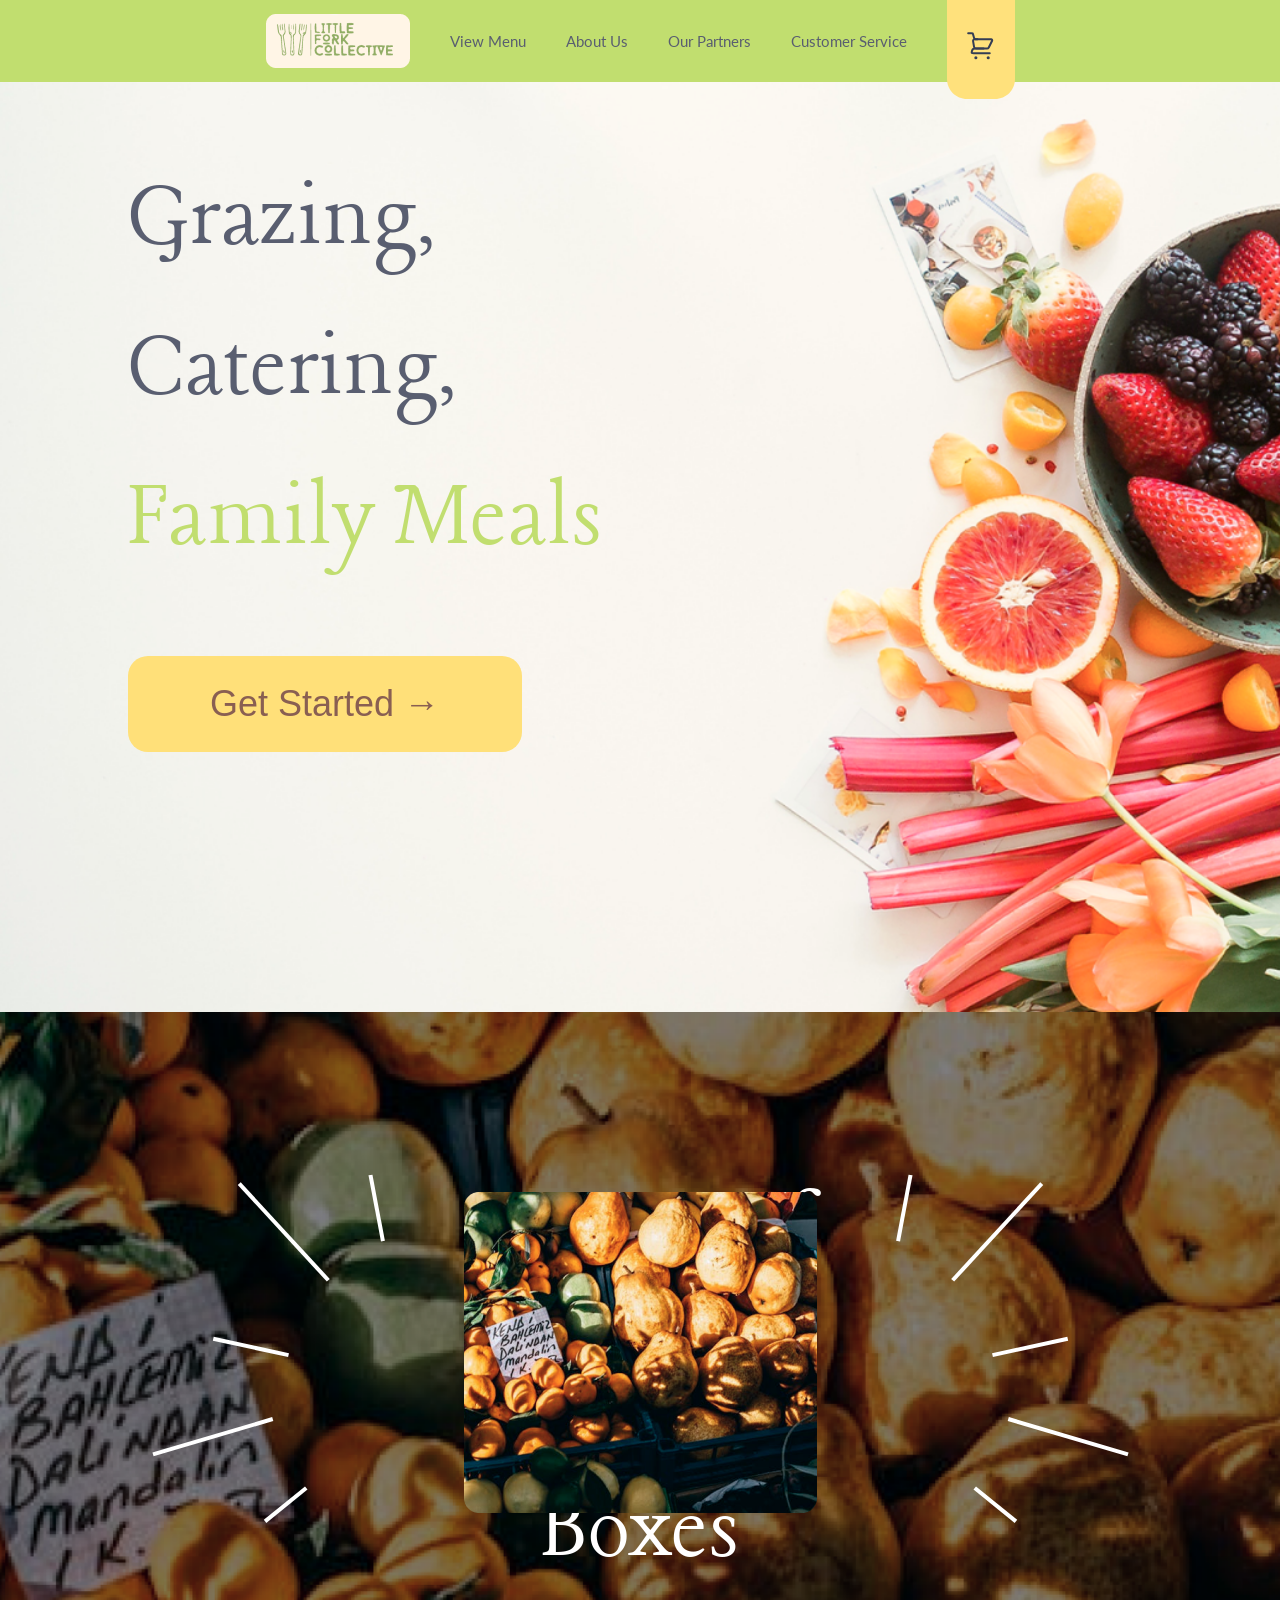
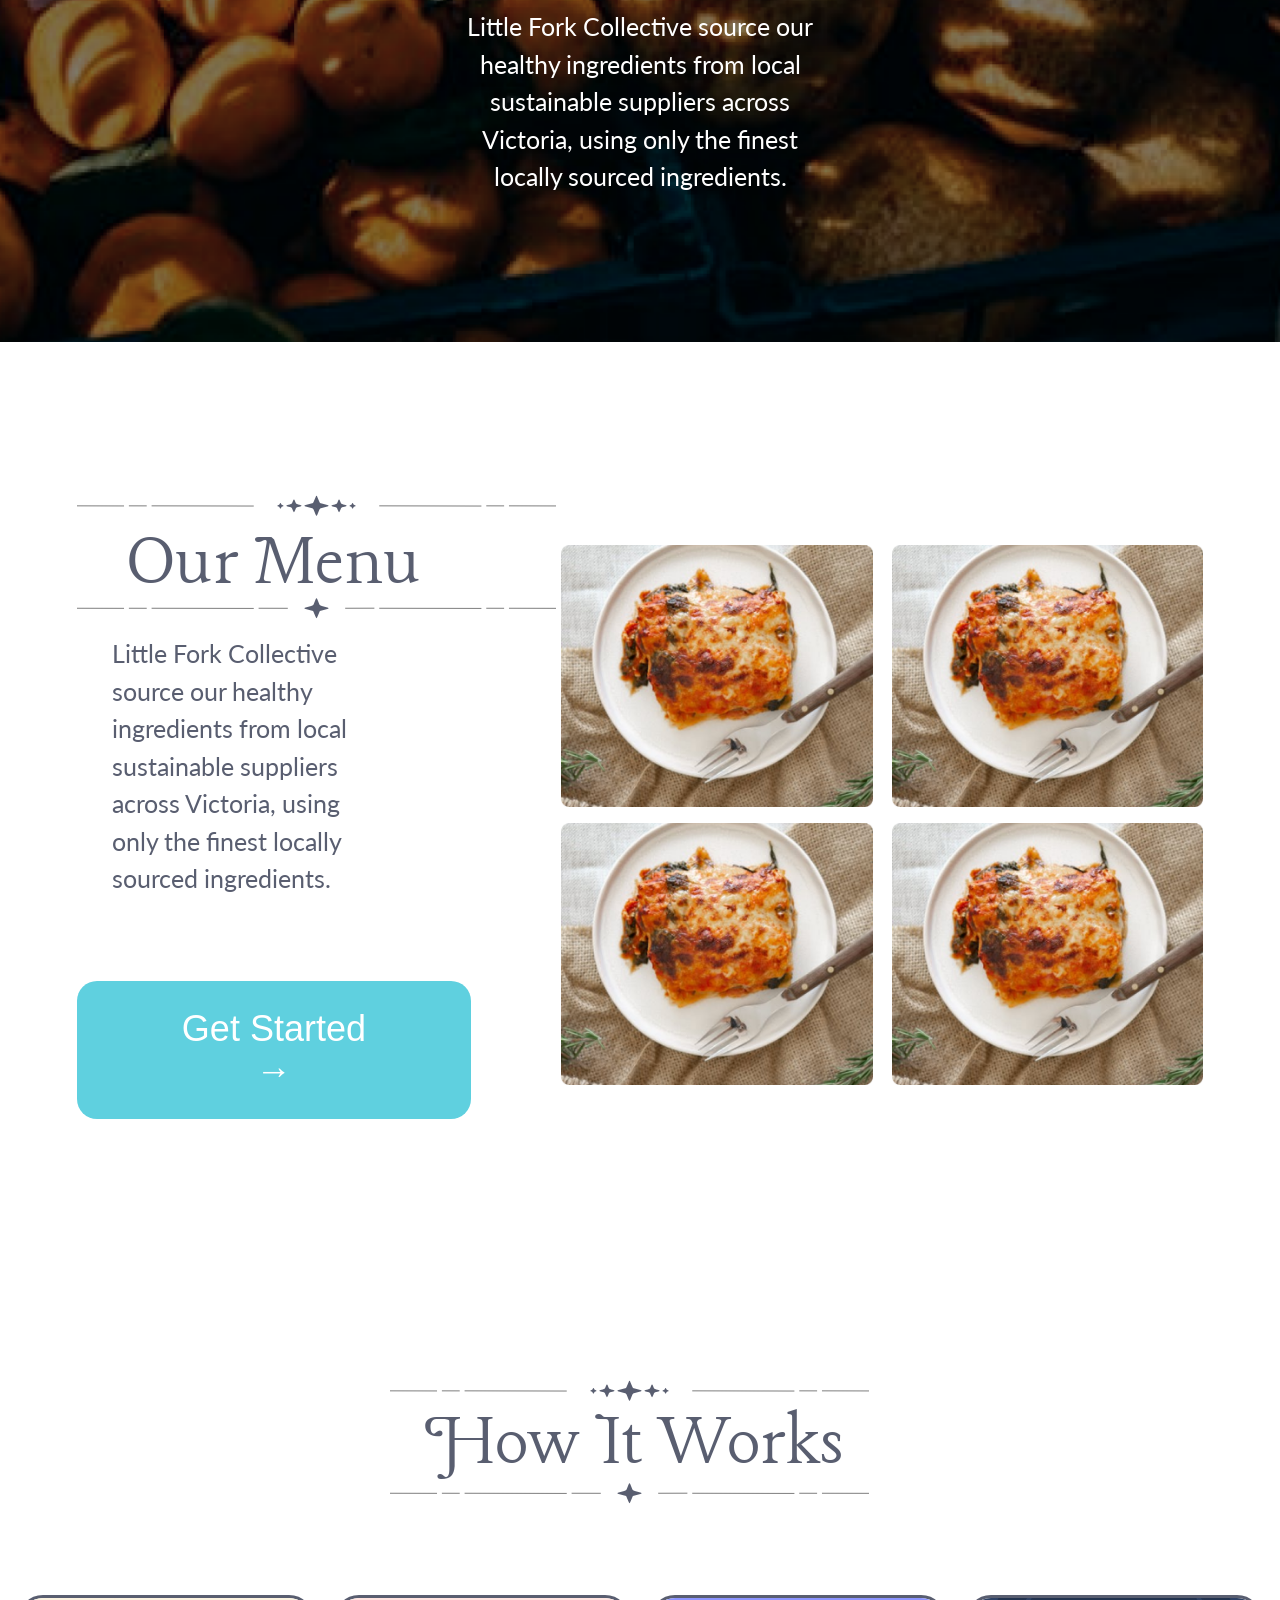
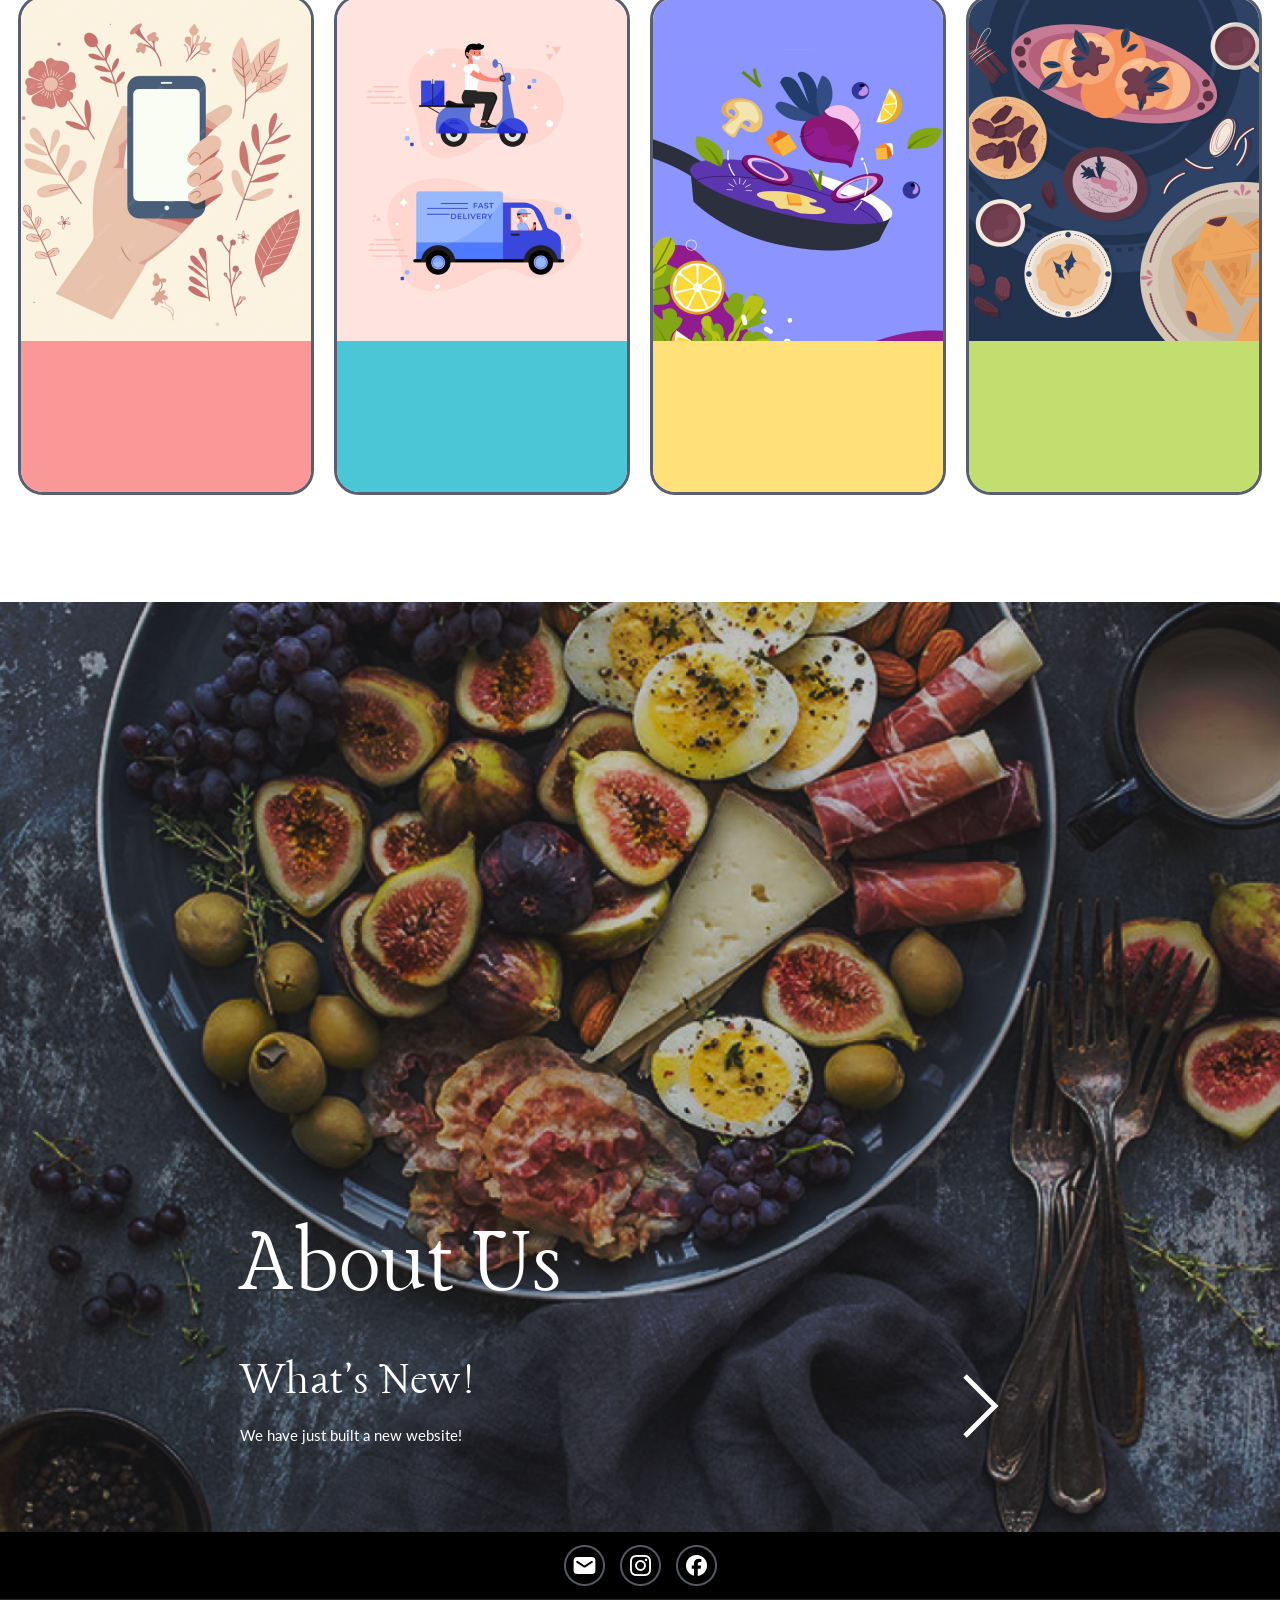
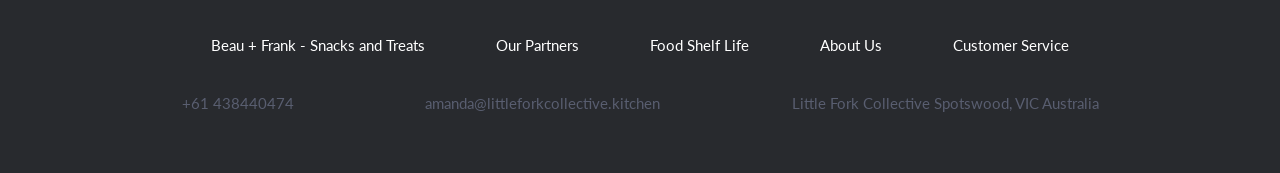
==== commit 9adb801a: "msg" ====
--- a/index.html
+++ b/index.html
@@ -23,55 +23,7 @@
              <!-- hamburger -->
             <div class="hamburger">
                 <img class="hamburger-menu" onclick="overlayMobileOn()" src="/images/hamburger-menu.svg">
-                <div class="mobile-menu" id="mobile-menu">
-                    <div>
-                        <div class="green-div">
-                            <div>
-                                <p>Welcome To</p>
-                                <img src="/images/logo.png" alt="logo" />
-                            </div>
-                            <img src="/images/close.png" />
-                        </div>
-                        <ul>
-                            <li>
-                                <a href="menu.html">
-                                    <div>
-                                        <img src="/images/back.png" />
-                                        <p>View Menu</p>
-                                    </div>
-                                    <img src="/images/back.png" />
-                                </a>
-                            </li>
-                            <li>
-                                <a href="#">
-                                    <div>
-                                        <img src="/images/back.png" />
-                                        <p>About Us</p>
-                                    </div>
-                                    <img src="/images/back.png" />
-                                </a>
-                            </li>
-                            <li>
-                                <a href="#">
-                                    <div>
-                                        <img src="/images/back.png" />
-                                        <p>Our Partners</p>
-                                    </div>
-                                    <img src="/images/back.png" />
-                                </a>
-                            </li>
-                            <li>
-                                <a href="#">
-                                    <div>
-                                        <img src="/images/back.png" />
-                                        <p>Customer Service</p>
-                                    </div>
-                                    <img src="/images/back.png" />
-                                </a>
-                            </li>
-                        </ul>
-                    </div>
-                </div>
+                
             </div>
             <div class="logo">
                 <a href="index.html">
@@ -195,12 +147,64 @@
 
         <!-- side bar -->
         <div class="sidebar item-0" id="sidebar" style="display: flex; flex-direction:column;">
-            <img class="sidebar-close" src="/images/close.png">
+            <img class="sidebar-close" onclick="overlayOff()" src="/images/close.png" />
             <h3 class="centered-x">My Cart</h3>
             <div class="off">
                 <p>Your Cart is Empty</p>
             </div>
         </div>
+
+        <!-- hamburger -->
+        <div class="mobile-menu" id="mobile-menu">
+            <div>
+                <div class="green-div">
+                    <div>
+                        <p>Welcome To</p>
+                        <img src="/images/logo.png" alt="logo" />
+                    </div>
+                    <img src="/images/close.png" />
+                </div>
+                <ul>
+                    <li>
+                        <a href="menu.html">
+                            <div>
+                                <img src="/images/back.png" />
+                                <p>View Menu</p>
+                            </div>
+                            <img src="/images/back.png" />
+                        </a>
+                    </li>
+                    <li>
+                        <a href="#">
+                            <div>
+                                <img src="/images/back.png" />
+                                <p>About Us</p>
+                            </div>
+                            <img src="/images/back.png" />
+                        </a>
+                    </li>
+                    <li>
+                        <a href="#">
+                            <div>
+                                <img src="/images/back.png" />
+                                <p>Our Partners</p>
+                            </div>
+                            <img src="/images/back.png" />
+                        </a>
+                    </li>
+                    <li>
+                        <a href="#">
+                            <div>
+                                <img src="/images/back.png" />
+                                <p>Customer Service</p>
+                            </div>
+                            <img src="/images/back.png" />
+                        </a>
+                    </li>
+                </ul>
+            </div>
+        </div>
+
     </main>
 
     <div id="overlay" onclick="overlayOff()"></div>
--- a/global.css
+++ b/global.css
@@ -43,6 +43,12 @@
 
 .green-txt {
     color: #C1DE6F;
+}
+
+.left-text {
+    text-align: left;
+    padding-left: 10%;
+    width: 100%;
 }
 
 /* Homepage Title */
--- a/home.css
+++ b/home.css
@@ -152,8 +152,6 @@
 }
 
 /* homepage 5 */
-
-
 .page-five {
     width: 100vw;
     height: 930px;
@@ -172,8 +170,8 @@
 
 .page-five > div {
     margin: auto;
-    width: 900px;
-    height: 900px;
+    width: 800px;
+    height: 800px;
     display: flex;
     align-items: flex-end;
     justify-content: space-between;
@@ -397,8 +395,6 @@
     display: flex;
     justify-content: center;
 }
-
-@media (min-width: 391px) {}
 
 .checkout .container .steps{
     width: 40%;
--- a/media.css
+++ b/media.css
@@ -3,16 +3,17 @@
     flex-direction: column;
     z-index: 3;
     background-color: #F9F6F5;
-    width: 100vw;
+    width: 80vw;
     height: 100%;
     position: fixed;
     top: 0;
-    left: -100vw;
+    left: -80vw;
     transition: left 0.3s ease-in-out;
 }
 
 .mobile-menu.open {
     left: 0;
+    z-index: 3;
 }
 
 .mobile-menu ul {
@@ -90,6 +91,20 @@
     }
 
     /* homepage */
+    .homepage {
+        padding: 0px;
+        width: 100vw;
+        overflow-x: hidden;
+        position: relative;
+    }
+    
+    .checkout {
+        padding: 0px;
+        width: 100vw;
+        overflow-x: hidden;
+        position: relative;
+    }
+
     .homepage .container {
         max-width: 393px;
         max-height: 774px;
@@ -204,14 +219,13 @@
         height: 180px;
     }
 
-    .homepage .page-three
-
     /* homepage 4 */
 
     /* homepage 5 */
 
     .homepage .container .page-five {
         background: url('/images/home-five-mobile.png') no-repeat;
+        padding: 0;
     }
 
     .homepage .page-five > div{
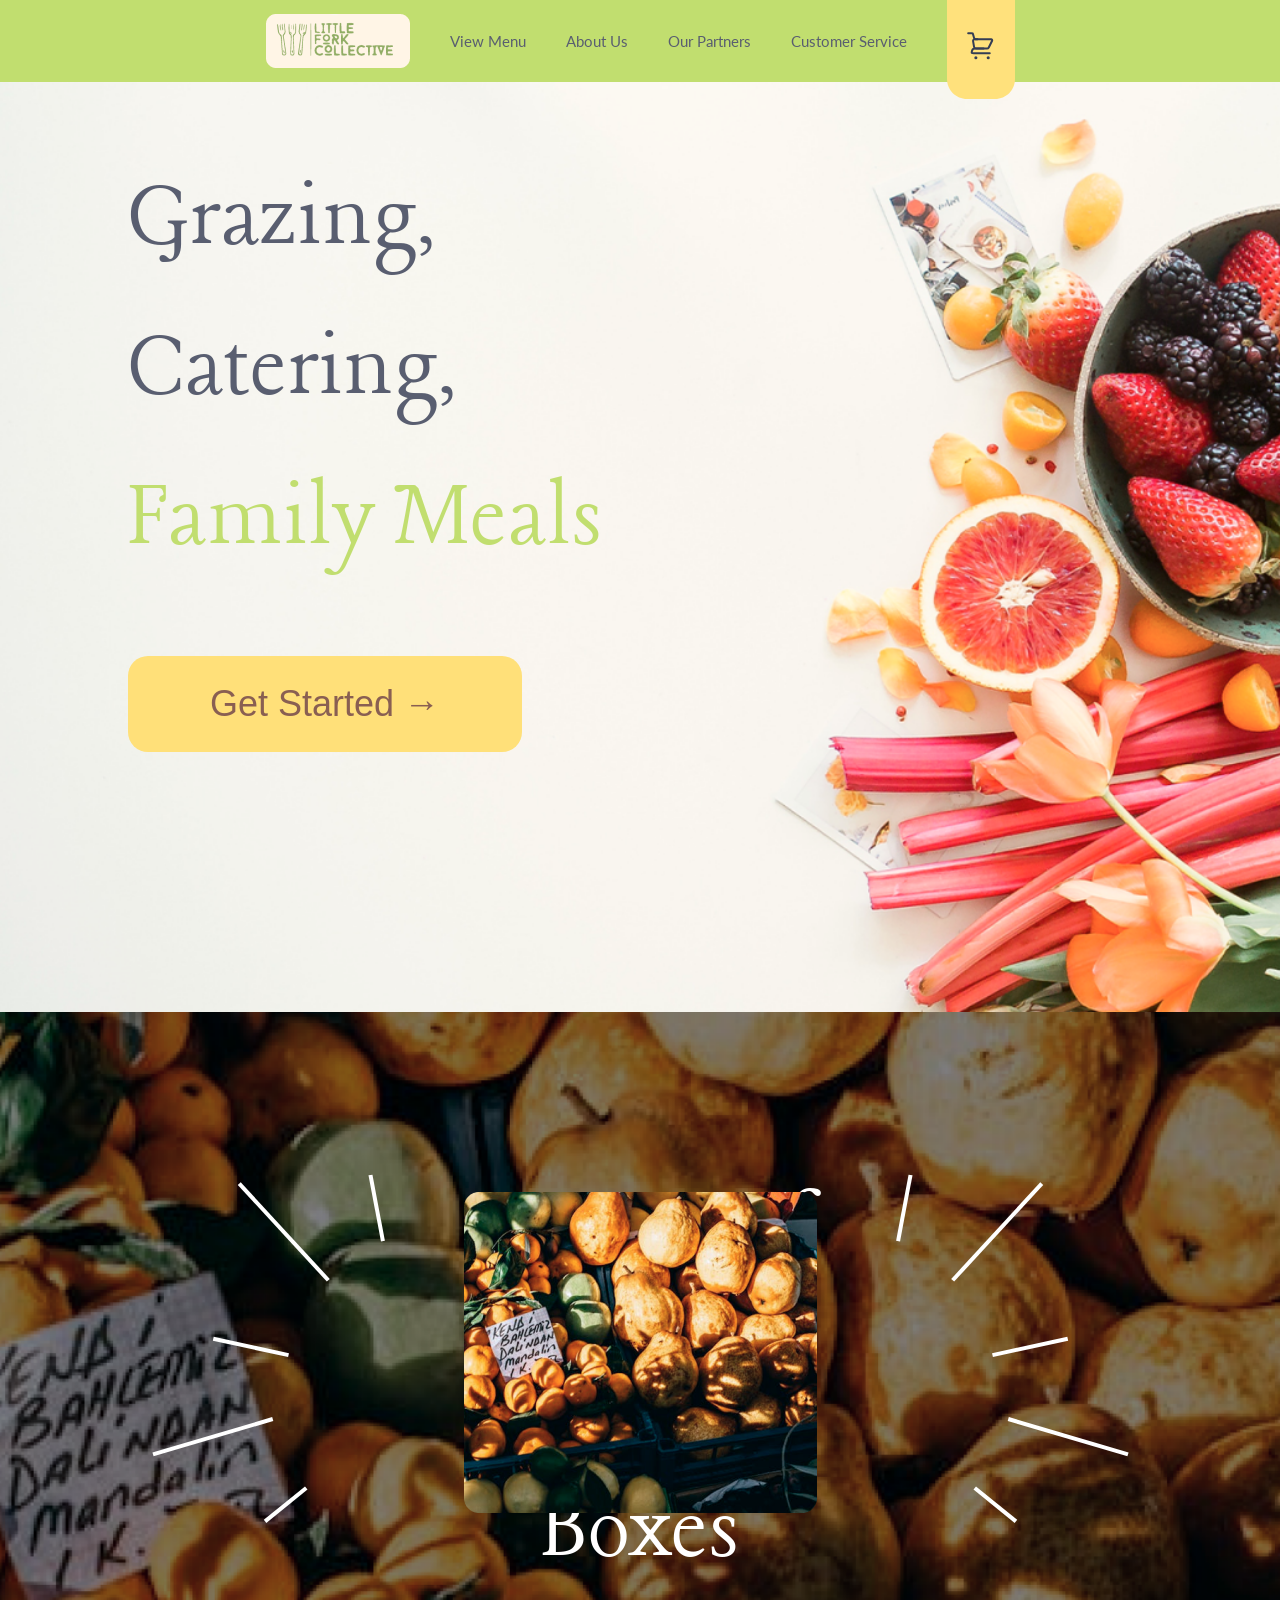
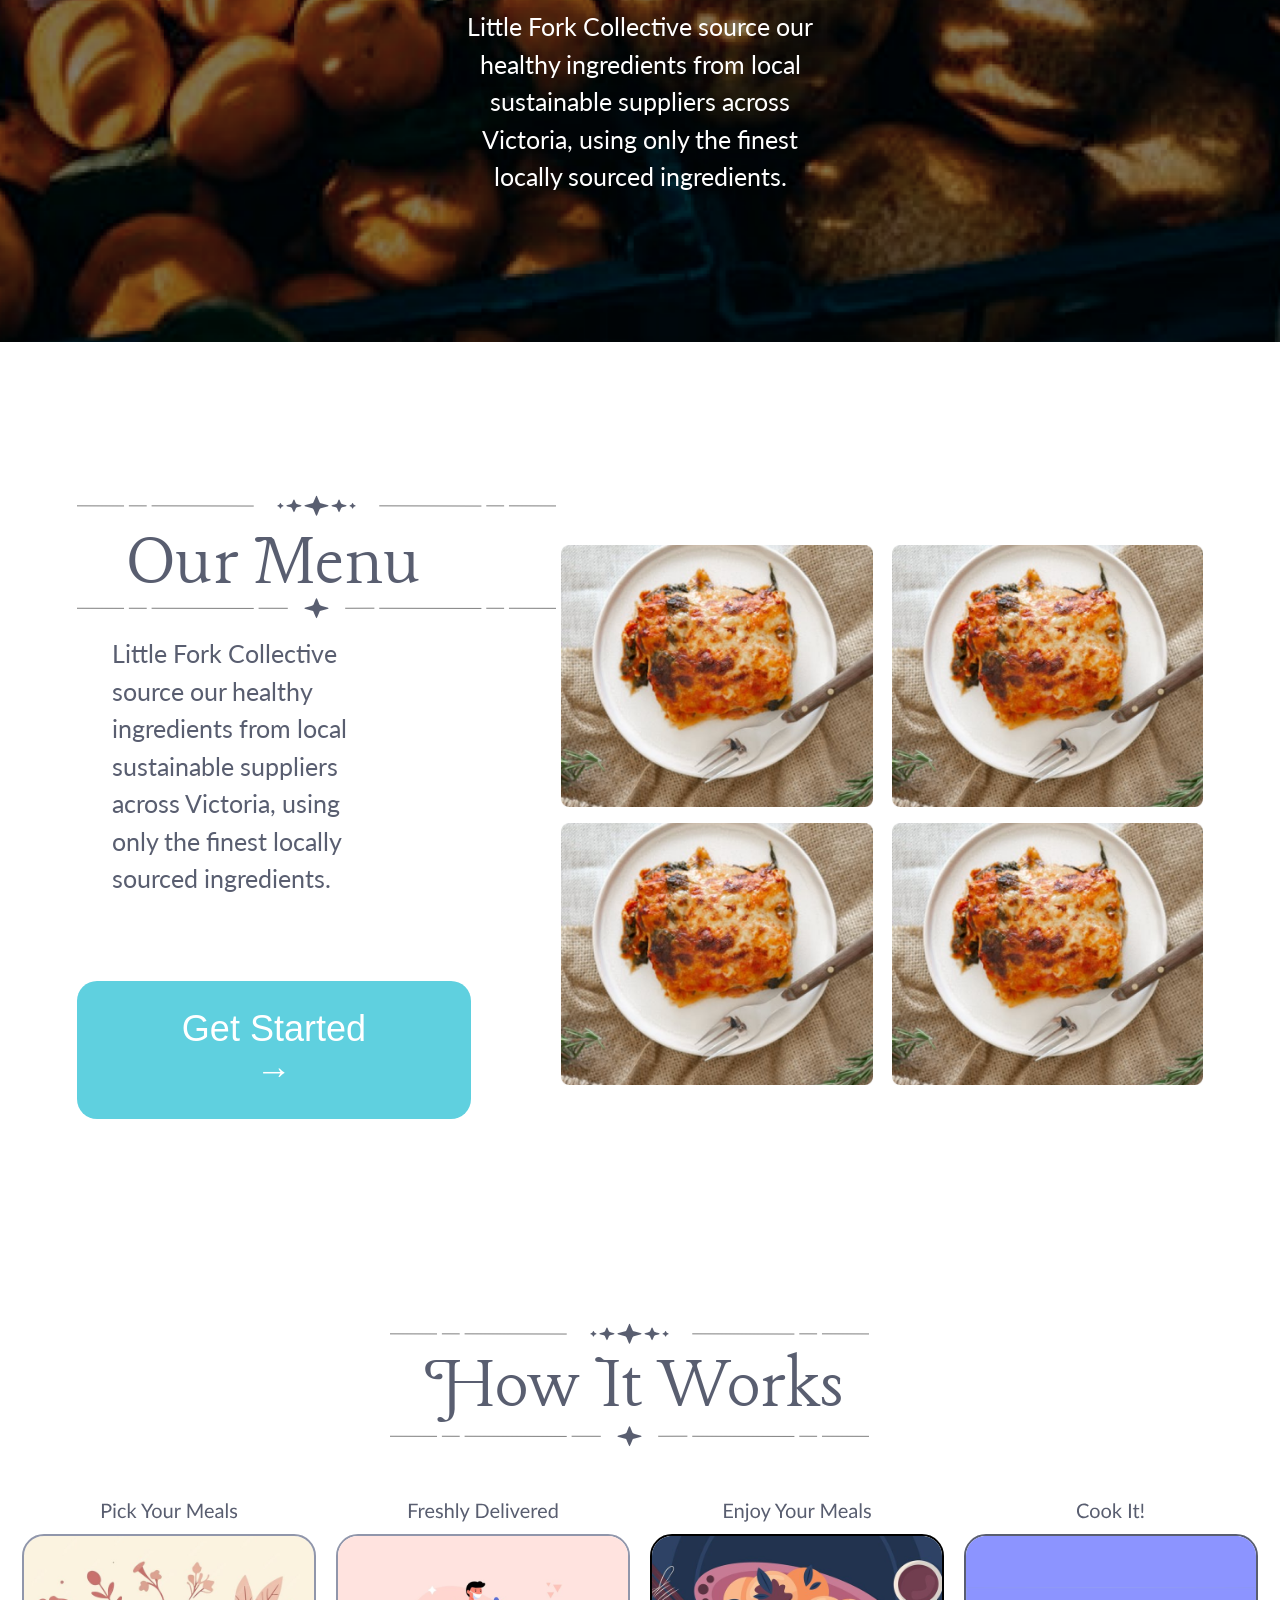
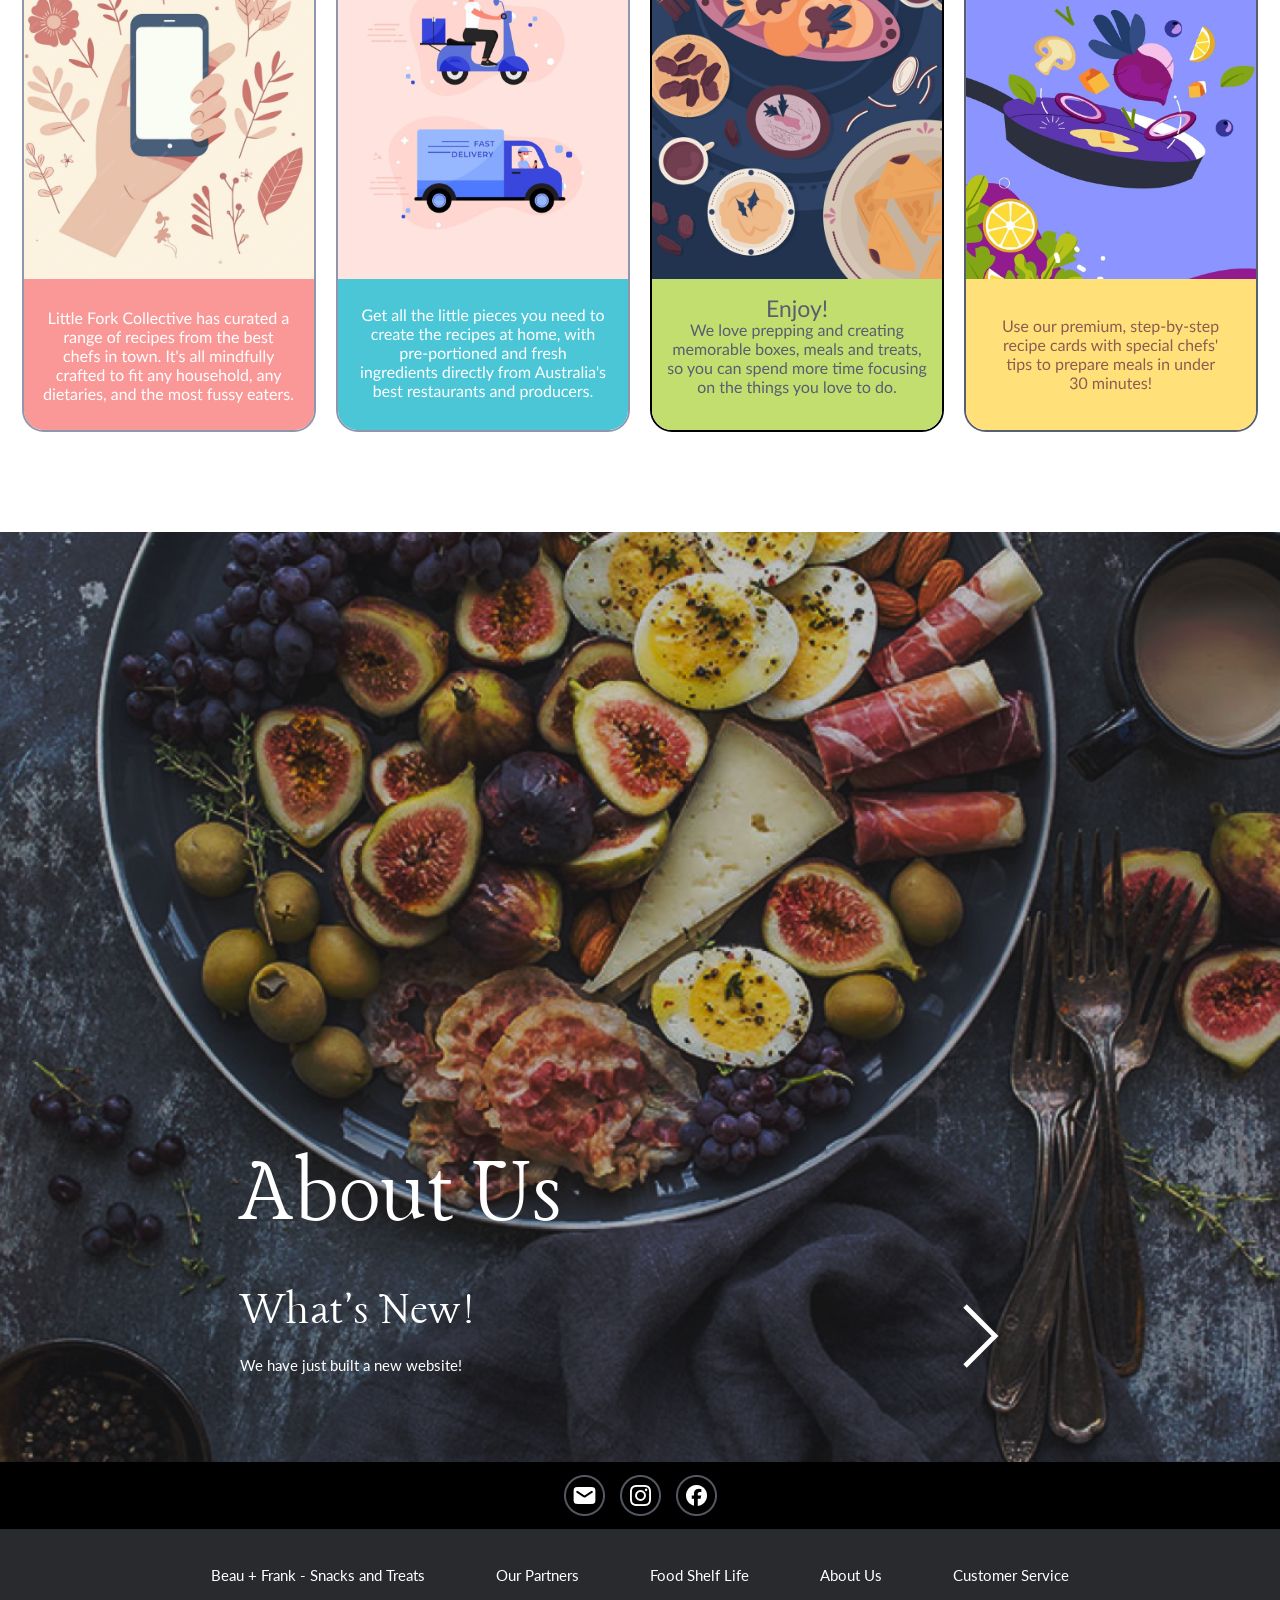
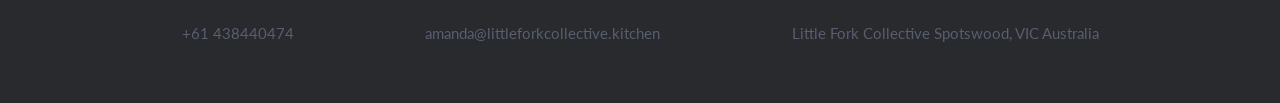
==== commit 2d22d957: "msg" ====
--- a/index.html
+++ b/index.html
@@ -23,7 +23,6 @@
              <!-- hamburger -->
             <div class="hamburger">
                 <img class="hamburger-menu" onclick="overlayMobileOn()" src="/images/hamburger-menu.svg">
-                
             </div>
             <div class="logo">
                 <a href="index.html">
@@ -103,10 +102,10 @@
                     <h1>How It Works</h1>
                 </div>
                 <div class="centered-x">
-                    <img src="/images/methods-one.png">
-                    <img src="/images/methods-two.png">
-                    <img src="/images/methods-three.png">
-                    <img src="/images/methods-four.png">
+                    <img src="/images/methods-one.svg">
+                    <img src="/images/methods-two.svg">
+                    <img src="/images/methods-three.svg">
+                    <img src="/images/methods-four.svg">
                 </div>
             </div>
         </div>
@@ -147,7 +146,7 @@
 
         <!-- side bar -->
         <div class="sidebar item-0" id="sidebar" style="display: flex; flex-direction:column;">
-            <img class="sidebar-close" onclick="overlayOff()" src="/images/close.png" />
+            <img class="sidebar-close" onclick="overlayOff()" src="/images/close.svg" />
             <h3 class="centered-x">My Cart</h3>
             <div class="off">
                 <p>Your Cart is Empty</p>
@@ -162,7 +161,7 @@
                         <p>Welcome To</p>
                         <img src="/images/logo.png" alt="logo" />
                     </div>
-                    <img src="/images/close.png" />
+                    <img src="/images/close.svg" />
                 </div>
                 <ul>
                     <li>
@@ -171,7 +170,7 @@
                                 <img src="/images/back.png" />
                                 <p>View Menu</p>
                             </div>
-                            <img src="/images/back.png" />
+                            <img src="/images/back.svg" />
                         </a>
                     </li>
                     <li>
@@ -180,7 +179,7 @@
                                 <img src="/images/back.png" />
                                 <p>About Us</p>
                             </div>
-                            <img src="/images/back.png" />
+                            <img src="/images/back.svg" />
                         </a>
                     </li>
                     <li>
@@ -189,7 +188,7 @@
                                 <img src="/images/back.png" />
                                 <p>Our Partners</p>
                             </div>
-                            <img src="/images/back.png" />
+                            <img src="/images/back.svg" />
                         </a>
                     </li>
                     <li>
@@ -198,7 +197,7 @@
                                 <img src="/images/back.png" />
                                 <p>Customer Service</p>
                             </div>
-                            <img src="/images/back.png" />
+                            <img src="/images/back.svg" />
                         </a>
                     </li>
                 </ul>
--- a/cart.css
+++ b/cart.css
@@ -22,8 +22,8 @@
 
 .sidebar .sidebar-close {
     position: absolute;
-    top: 38px;
-    right: 38px;
+    top: 33px;
+    right: 33px;
     cursor: pointer;
 }
 
@@ -244,3 +244,9 @@
     margin: 0;
     width: 40px;
 }
+
+.btn.leftright > img {
+    
+    margin: 0 auto;
+    width: 20px;
+}
--- a/home.css
+++ b/home.css
@@ -121,7 +121,7 @@
 /* homepage 4 */
 .page-four {
     width: 100vw;
-    height: 930px;
+    height: 860px;
     text-align: center;
 }
 
@@ -140,14 +140,10 @@
     flex-direction: row;
     min-width: 100%;
     padding: 0% 3%;
-    margin-top: 90px;
-}
-
-
+    margin: 50px 0;
+}
 
 .page-four .centered-x img {
-    border-style: solid;
-    border-radius: 25px;
     margin: 0px 10px;
 }
 
--- a/media.css
+++ b/media.css
@@ -222,17 +222,24 @@
     /* homepage 4 */
 
     /* homepage 5 */
-
     .homepage .container .page-five {
         background: url('/images/home-five-mobile.png') no-repeat;
         padding: 0;
     }
-
-    .homepage .page-five > div{
+    .homepage .page-five > div {
+        width: 100vw;
+        height: 500px;
+        margin: 0;
+        display: flex;
+        justify-content: center;
+    }
+
+    .homepage .page-five > div > div{     
         margin: 0;
         padding: 0;
         display: flex;
         flex-direction: column;
+        justify-content: center;
     }
 
     /* menu */
@@ -360,11 +367,11 @@
     .footer {
         flex-direction: column;
         justify-content: start;
-        align-content: center;
-        padding-bottom: 10px;
+        align-content: center;   
     }
 
     .footer div {
+        padding: 10px;
         flex-direction: column;
         text-align: center;
     }
@@ -378,4 +385,12 @@
     .sidebar.open {
         right: 0;
     }
-}
+
+    .sidebar .sidebar-close {
+
+        top: 25px;
+        right: 30px;
+    }
+
+    
+}
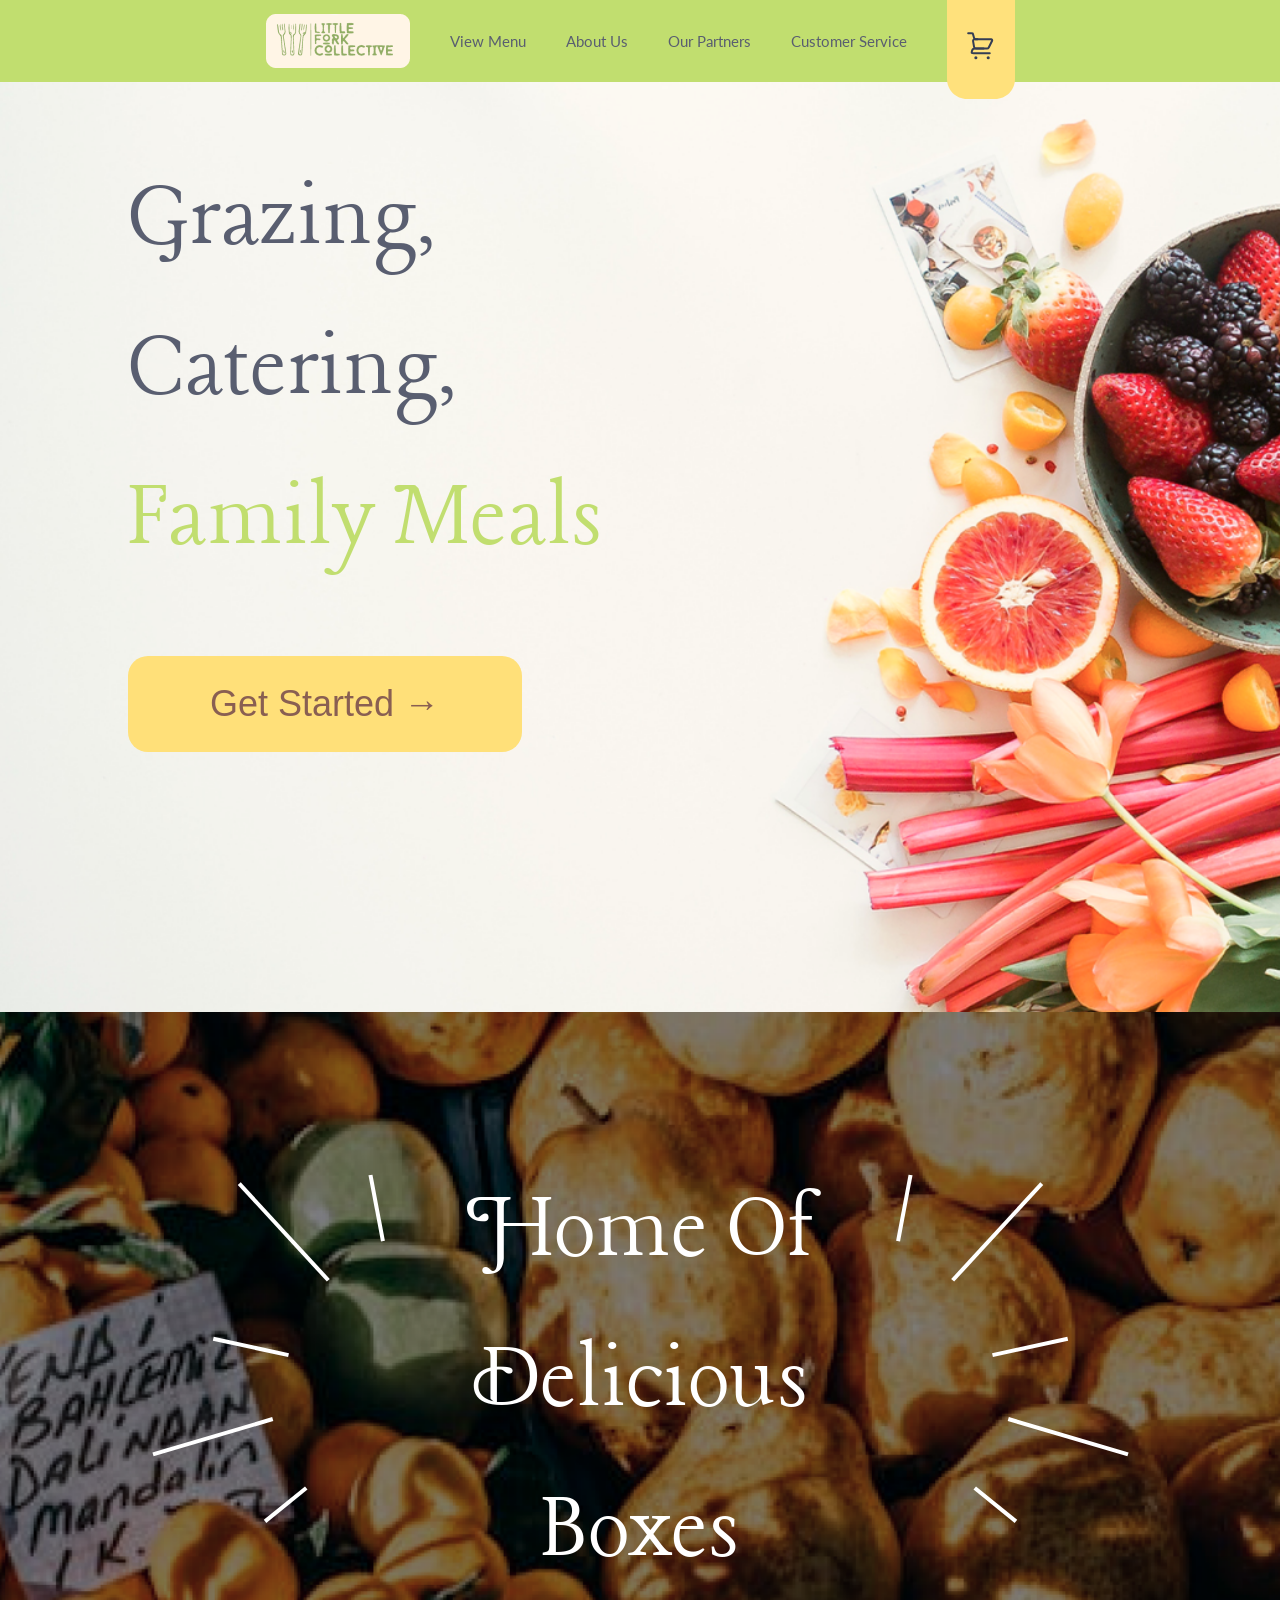
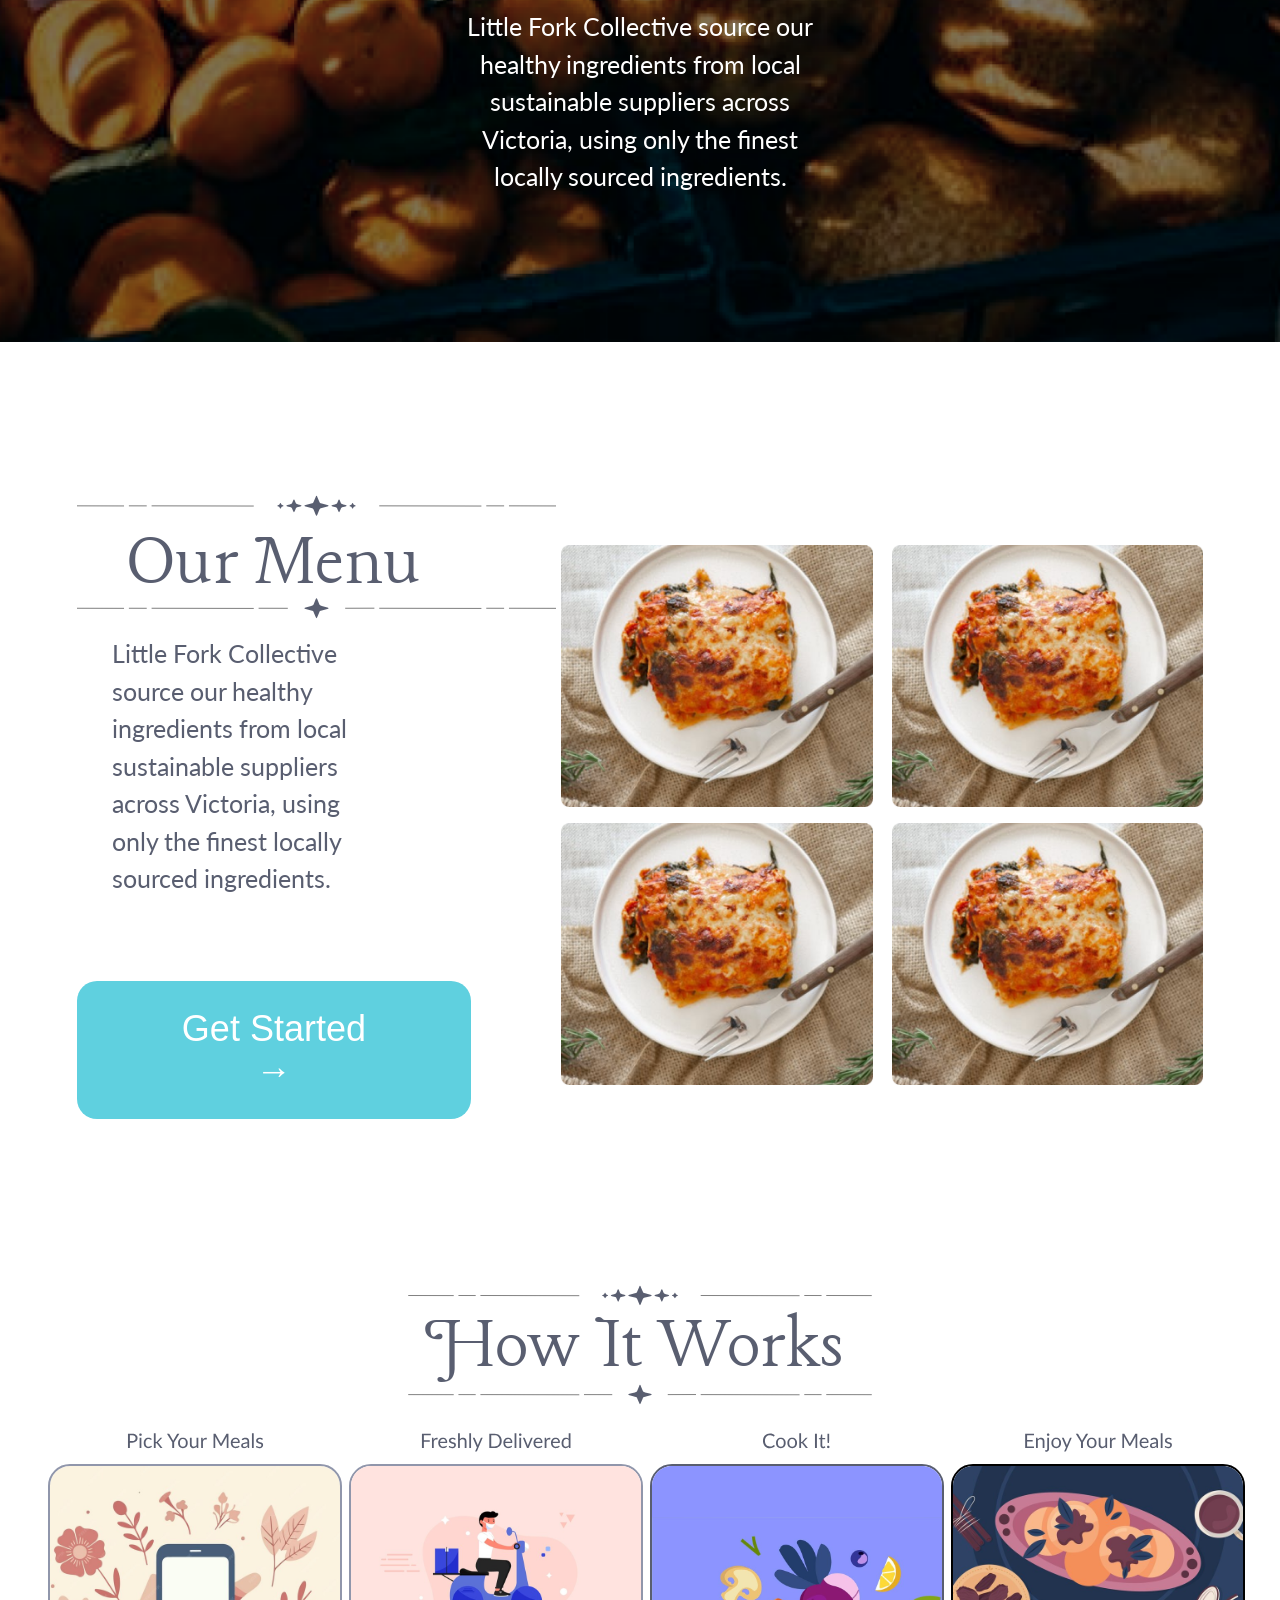
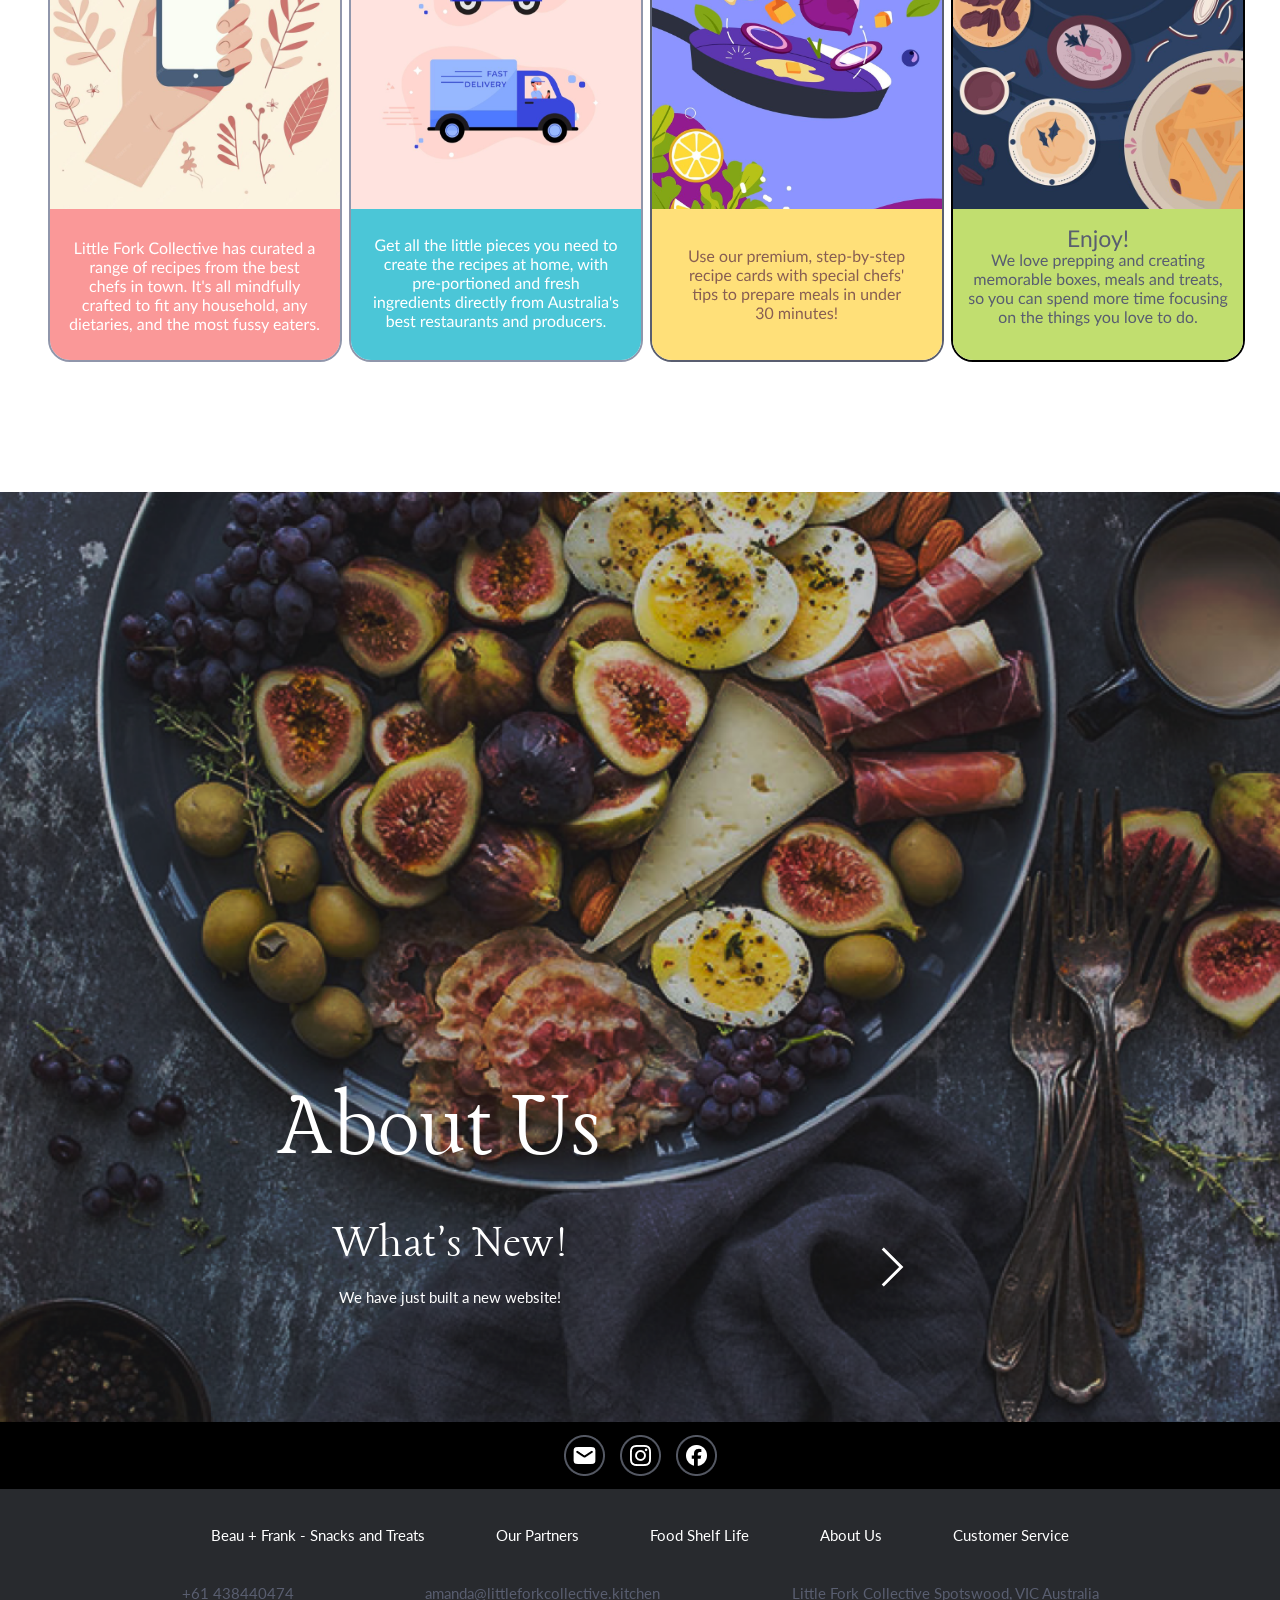
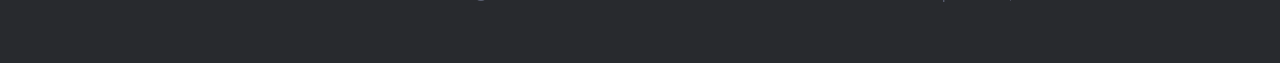
==== commit 1c4758ba: "msg" ====
--- a/index.html
+++ b/index.html
@@ -55,10 +55,16 @@
         </section>
         <section class="container">
             <div class="page-two centered-x">
-                <img class="pg-two-imgs" src="/images/page-two.svg" />
-                <img class="pg-two-hide" src="images/home-two-mobile.png" />
-                <div>
-                    <h1>Home Of Delicious Boxes</h1>
+                <div class="pg-two-imgs-mobile">
+                    <img src="images/home-two-mobile.png" />
+                    <img style="position: absolute; margin: 62px 250px;" src="images/page-two-mobile.svg" />
+                </div>
+                <div class="pg-two-imgs">
+                    <img src="/images/page-two.svg" />
+                </div>
+                <div class="pg-two-contents">
+                    <h1>Home Of</h1>
+                    <h1 class="green-txt">Delicious Boxes</h1>
                     <p>Little Fork Collective source our healthy ingredients from local sustainable suppliers across Victoria, 
                         using only the finest locally sourced ingredients.</p>
                 </div>
@@ -78,42 +84,68 @@
                 <div class="grid-two-two">
                     <div>
                         <img src="/images/menu-three.png" />
-                        <div class="bg label">Fresh Berries</div>
-                    </div>
-                    <div>
-                        <img src="/images/menu-three.png" />
-                        <div class="bg label">Aged Cheddar</div>
-                    </div>
-                    <div>
-                        <img src="/images/menu-three.png" />
-                        <div class="bg label">Salami</div>
-                    </div>
-                    <div>
-                        <img src="/images/menu-three.png" />
-                        <div class="bg label">Apricots</div>
+                        <div class="bg label">Lasagna</div>
+                    </div>
+                    <div>
+                        <img src="/images/menu-three.png" />
+                        <div class="bg label">Chicken Meat Balls</div>
+                    </div>
+                    <div>
+                        <img src="/images/menu-three.png" />
+                        <div class="bg label">Grazing Box</div>
+                    </div>
+                    <div>
+                        <img src="/images/menu-three.png" />
+                        <div class="bg label">Raspberry Square</div>
                     </div>
                 </div>
             </div>
         </div>
         <div class="container">
             <div class="page-four centered-x">
-                <div class="page-four-title">
-                    <img src="/images/pageThreeTitle.svg">
+                <div class="page-four-title centered-x">
+                    <img style="position: absolute; width: 90%;" src="/images/pageTwoTitle.svg">
                     <h1>How It Works</h1>
                 </div>
-                <div class="centered-x">
-                    <img src="/images/methods-one.svg">
-                    <img src="/images/methods-two.svg">
-                    <img src="/images/methods-three.svg">
-                    <img src="/images/methods-four.svg">
+                <div class="centered-x methods methods-1">
+                    <div class="mobile mobile-1">
+                        <div>
+                            <img class="method-imgs" src="/images/methods-one.svg" />
+                            <img class="mobile-display" src="images/methods-mobile-one.svg" />
+                        </div>
+                        <img class="mobile-display right" onclick="nextMethod(1)" src="images/back.svg"/>
+                    </div>
+                    <div class="mobile mobile-2">
+                        <img class="mobile-display left" onclick="nextMethod(-1)" src="images/back.svg" />
+                        <div>
+                            <img class="method-imgs" src="/images/methods-two.svg" />
+                            <img class="mobile-display" src="images/methods-mobile-two.svg" />
+                        </div>
+                        <img class="mobile-display right" onclick="nextMethod(1)" src="images/back.svg" />
+                    </div>
+                    <div class="mobile mobile-3">
+                        <img class="mobile-display left" onclick="nextMethod(-1)" src="images/back.svg" />
+                        <div>
+                            <img class="method-imgs" src="/images/methods-three.svg" />
+                            <img class="mobile-display" src="images/methods-mobile-three.svg" />
+                        </div>
+                        <img class="mobile-display right" onclick="nextMethod(1)" src="images/back.svg" />
+                    </div>
+                    <div class="mobile mobile-4">
+                        <img class="mobile-display left" onclick="nextMethod(-1)" src="images/back.svg" />
+                        <div>
+                            <img class="method-imgs" src="/images/methods-four.svg" />
+                            <img class="mobile-display" src="images/methods-mobile-four.svg" />
+                        </div>
+                    </div>
                 </div>
             </div>
         </div>
         <section class="container">
             <div class="page-five">
+                <h1 class="centered-x">About Us</h1>
                 <div>
                     <div>
-                        <h1>About Us</h1>
                         <h2>What's New!</h2>
                         <p>We have just built a new website! </p>
                     </div>
--- a/home.css
+++ b/home.css
@@ -41,7 +41,7 @@
     text-align: center;
 }
 
-.page-two div{
+.page-two .pg-two-contents{
     padding: 2% 0%;
     max-width: 45%;
 }
@@ -58,7 +58,11 @@
     margin: 0 auto;
 }
 
-.page-two img {
+.pg-two-imgs-mobile {
+    display: none;
+}
+
+.page-two .pg-two-imgs {
     position: absolute;
     margin-bottom: 250px;
 }
@@ -121,12 +125,18 @@
 /* homepage 4 */
 .page-four {
     width: 100vw;
-    height: 860px;
+    height: 700px;
     text-align: center;
+    margin-bottom: 120px;
+}
+
+.mobile-display {
+    display: none;
 }
 
 .page-four .page-four-title img {
     position: absolute;
+    height: 120px;
 }
 
 .page-four h1 {
@@ -140,7 +150,7 @@
     flex-direction: row;
     min-width: 100%;
     padding: 0% 3%;
-    margin: 50px 0;
+    margin: 10px 0;
 }
 
 .page-four .centered-x img {
@@ -157,20 +167,21 @@
     background-size: cover;
 }
 
-
-.page-five .centered-x{
+.page-five > div {
+    margin: 0 auto;
+    width: 60%;
     display: flex;
     align-items: center;
     justify-content: space-between;
 }
 
-.page-five > div {
-    margin: auto;
-    width: 800px;
-    height: 800px;
-    display: flex;
-    align-items: flex-end;
-    justify-content: space-between;
+.page-five img {
+    width: 80%;
+}
+
+.page-five h1 {
+    margin-right: 400px;
+    margin-top: 500px;
 }
 
 .page-five h1, 
@@ -181,6 +192,7 @@
 
 .page-five p {
     margin-bottom: 20px;
+    margin-left: 6px;
 }
 
 .page-five a{
@@ -188,9 +200,6 @@
     width: 15%;
 }
 
-.page-five img {
-    width: 100%;
-}
 
 /* Menu Page */
 .menu-page {
--- a/media.css
+++ b/media.css
@@ -143,20 +143,27 @@
         padding: 15px 90px;
     }
 
-    .pg-two-imgs {}
-
     /* homepage 2 */
     .homepage .page-two {
         background-image: none;
-    }
-
-    .homepage .page-two > img {
-        display: block;
-    }
-
-    .homepage .page-two div{
-        max-width: 100%;
-        justify-content: start; 
+        padding: 0;
+        height: 600px;
+    }
+
+    .page-two .pg-two-imgs {
+        display: none;
+    }
+
+    .pg-two-imgs-mobile {
+        display: initial;
+        width: 86%;
+    }
+
+    .homepage .page-two .pg-two-contents{
+        max-width:80%;
+        justify-content: start;
+        margin-right: 20px;
+        margin-bottom: 60px;
     }
 
     .homepage .page-two p,
@@ -166,8 +173,14 @@
         text-align: left;
         font-size: 45px;
     }
+
+    .homepage .page-two .green-txt{
+        color: #C1DE6F;
+    }
+
     .homepage .page-two p {
         font-size: 15px;
+        width: 100%;
     }
 
     /* homepage 3 */
@@ -176,71 +189,142 @@
         max-height: 630px;
     }
 
-    .homepage .page-three {
-        flex-direction: column;
-    }
-
-    .homepage .page-three p {
-        display: none;
-    }
-    
-    .homepage .page-three .centered-x {
+    .page-three {
+        flex-direction: column;
+    }
+
+    .page-three p {
+        display: none;
+    }
+    
+    .page-three .centered-x {
         margin: 0 auto;
         height: 100%;
         max-width: 120%;
     }
 
-    .homepage .page-three .centered-x > div {
+    .page-three .centered-x > div {
         width: 100%;
     }
     
-    .homepage .page-three .centered-x > div > img {
+    .page-three .centered-x > div > img {
         width: 90%;
         padding-top: 8px;
         padding-right: 20px;
     }
 
-    .homepage .page-three .bg.label {
+    .page-three .bg.label {
         display: block;
-    }
-    
-    .homepage .page-three button {
+        font-size: 13px;
+    }
+    
+    .homepage .page-three .btn {
+        margin: 0px;
         font-size: 20px;
         border-radius: 10px;
-    }
-
-    .homepage .page-three .grid-two-two {
+        text-align: center;
+        padding: 15px 90px;
+    }
+
+    .page-three .grid-two-two {
         margin-top: 120px;
         position: absolute;
         gap: 0 6%;
         width: 85%;
     }
-    .homepage .page-three .grid-two-two img {
+    .page-three .grid-two-two img {
         height: 180px;
     }
 
     /* homepage 4 */
-
+    .page-four .centered-x {
+        margin: 10px;
+    }
+
+    .page-four .mobile {
+        display: flex;
+    }
+
+    .page-four .mobile .right{
+        transform: rotate(180deg);
+        margin: 0;
+    }
+    .page-four .mobile .left {
+        margin: 0;
+    }
+
+    .page-four .methods {
+        width: 400px;
+    }
+
+    .method-imgs {
+        padding-right: 15px;
+    }
+
+    .mobile-display {
+        display: initial;
+    }
+
+    .mobile-1 {
+        margin-left: 65px;
+    }
+
+    .mobile-4 {
+        margin-right: 65px;      
+    }
+
+    .methods-1 .mobile-2,
+    .methods-1 .mobile-3,
+    .methods-1 .mobile-4 {
+        display: none;
+    }
+    .methods-2 .mobile-1,
+    .methods-2 .mobile-3,
+    .methods-2 .mobile-4 {
+        display: none;
+    }
+    .methods-3 .mobile-1,
+    .methods-3 .mobile-2,
+    .methods-3 .mobile-4 {
+        display: none;
+    }
+    .methods-4 .mobile-1,
+    .methods-4 .mobile-2,
+    .methods-4 .mobile-3 {
+        display: none;
+    }
+
+    .mobile .mobile-display {
+        padding-top: 10px;
+    }
     /* homepage 5 */
     .homepage .container .page-five {
+        height: 591px;
         background: url('/images/home-five-mobile.png') no-repeat;
         padding: 0;
     }
+
+    .homepage .page-five h1 {
+        margin: 0;
+        margin-top: 20px;
+        font-size: 38px;
+    }
+
+    .homepage .page-five h2 {
+        font-size: 34px;
+    }
+
+    .homepage .page-five p {
+        margin-left: 3px;
+        width: 80%;
+    }
+
     .homepage .page-five > div {
-        width: 100vw;
-        height: 500px;
-        margin: 0;
-        display: flex;
-        justify-content: center;
-    }
-
-    .homepage .page-five > div > div{     
-        margin: 0;
-        padding: 0;
-        display: flex;
-        flex-direction: column;
-        justify-content: center;
-    }
+        width: 80vw;
+        height: 850px;
+        margin: 0 auto;
+    }
+
 
     /* menu */
     .menu-page .container {
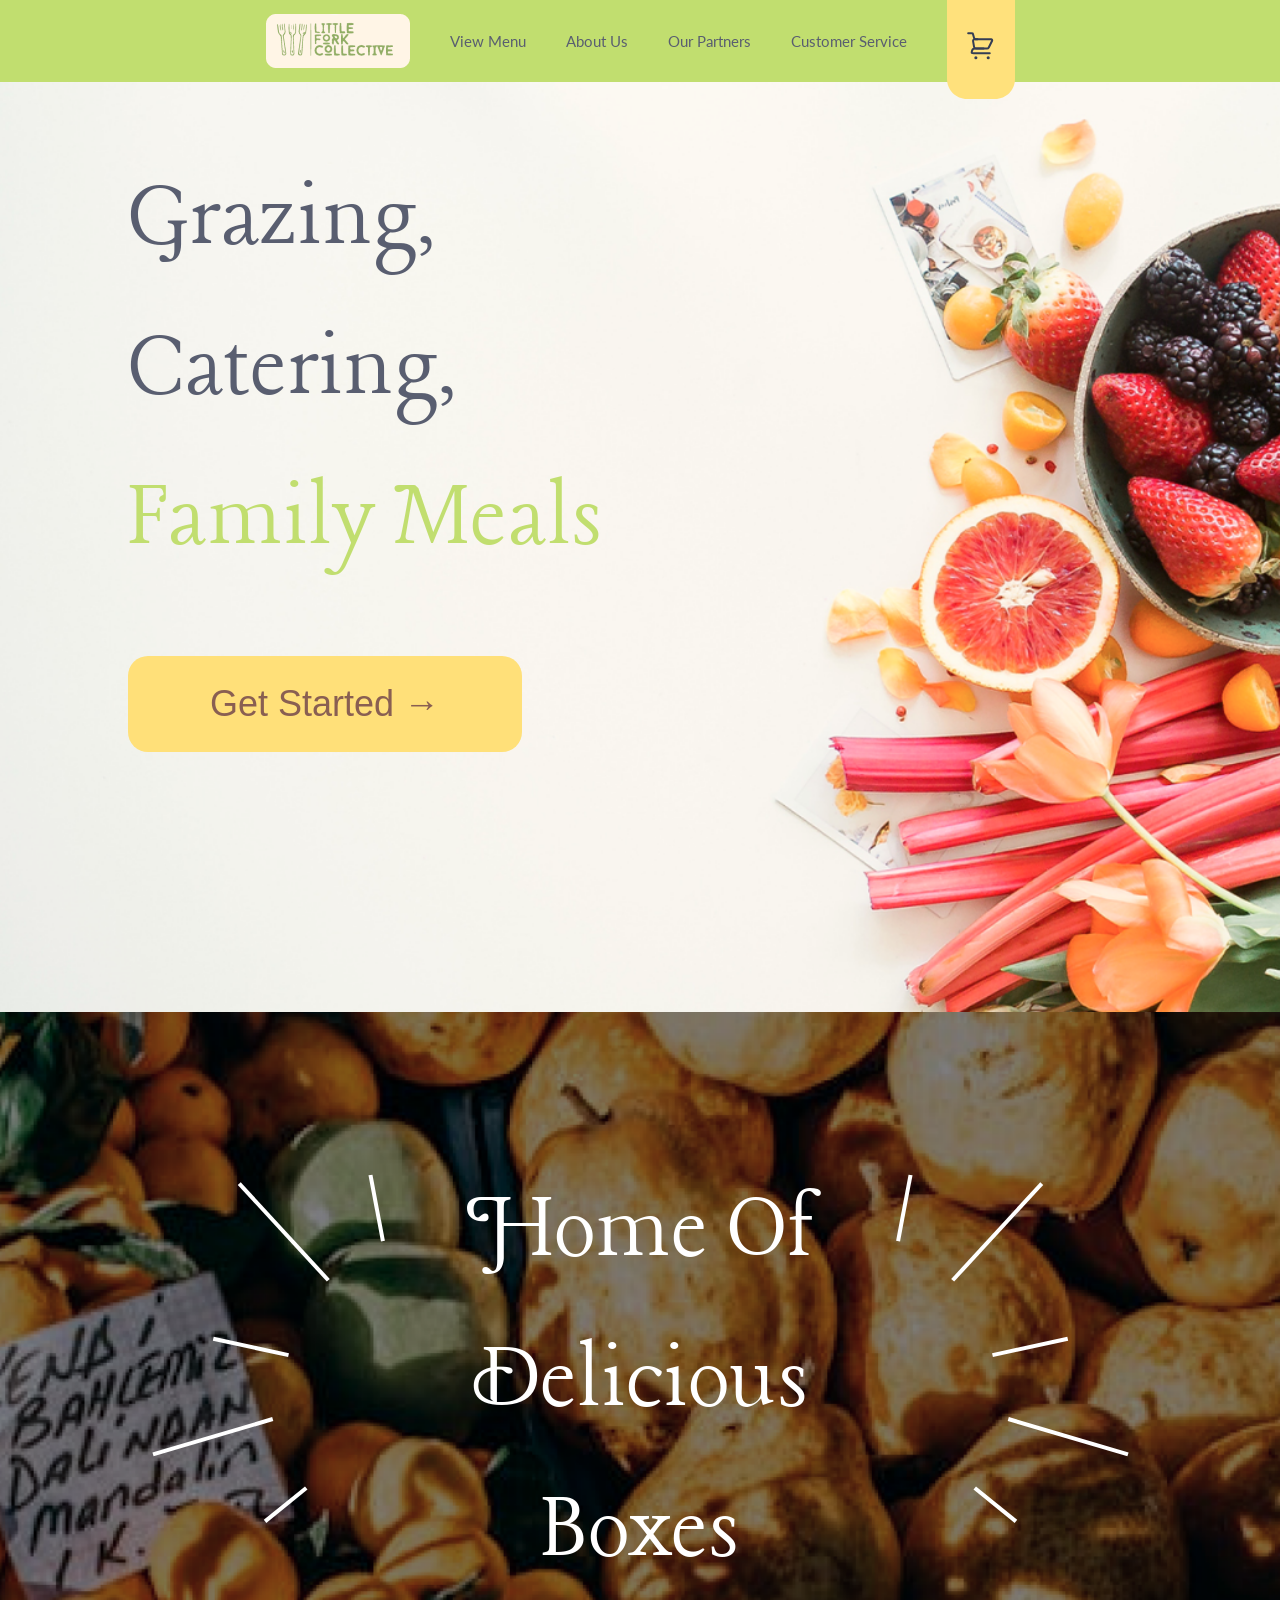
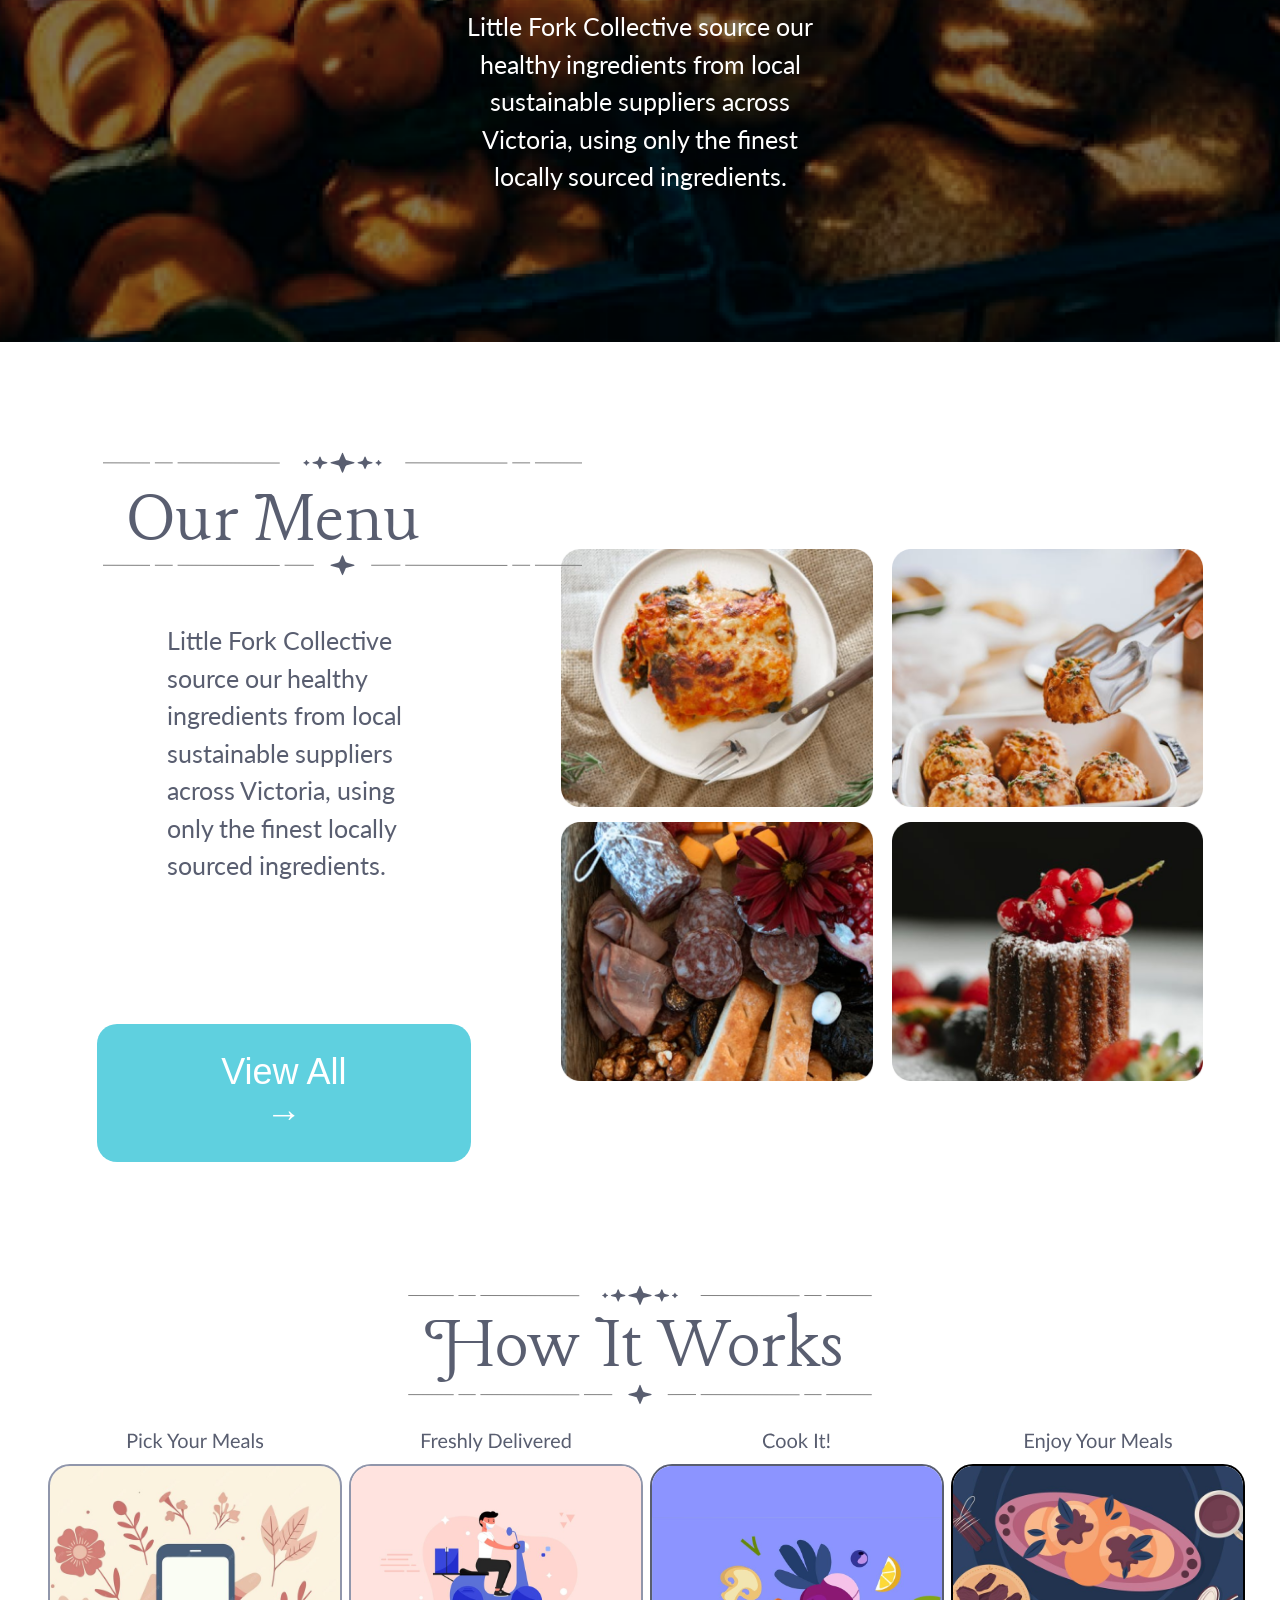
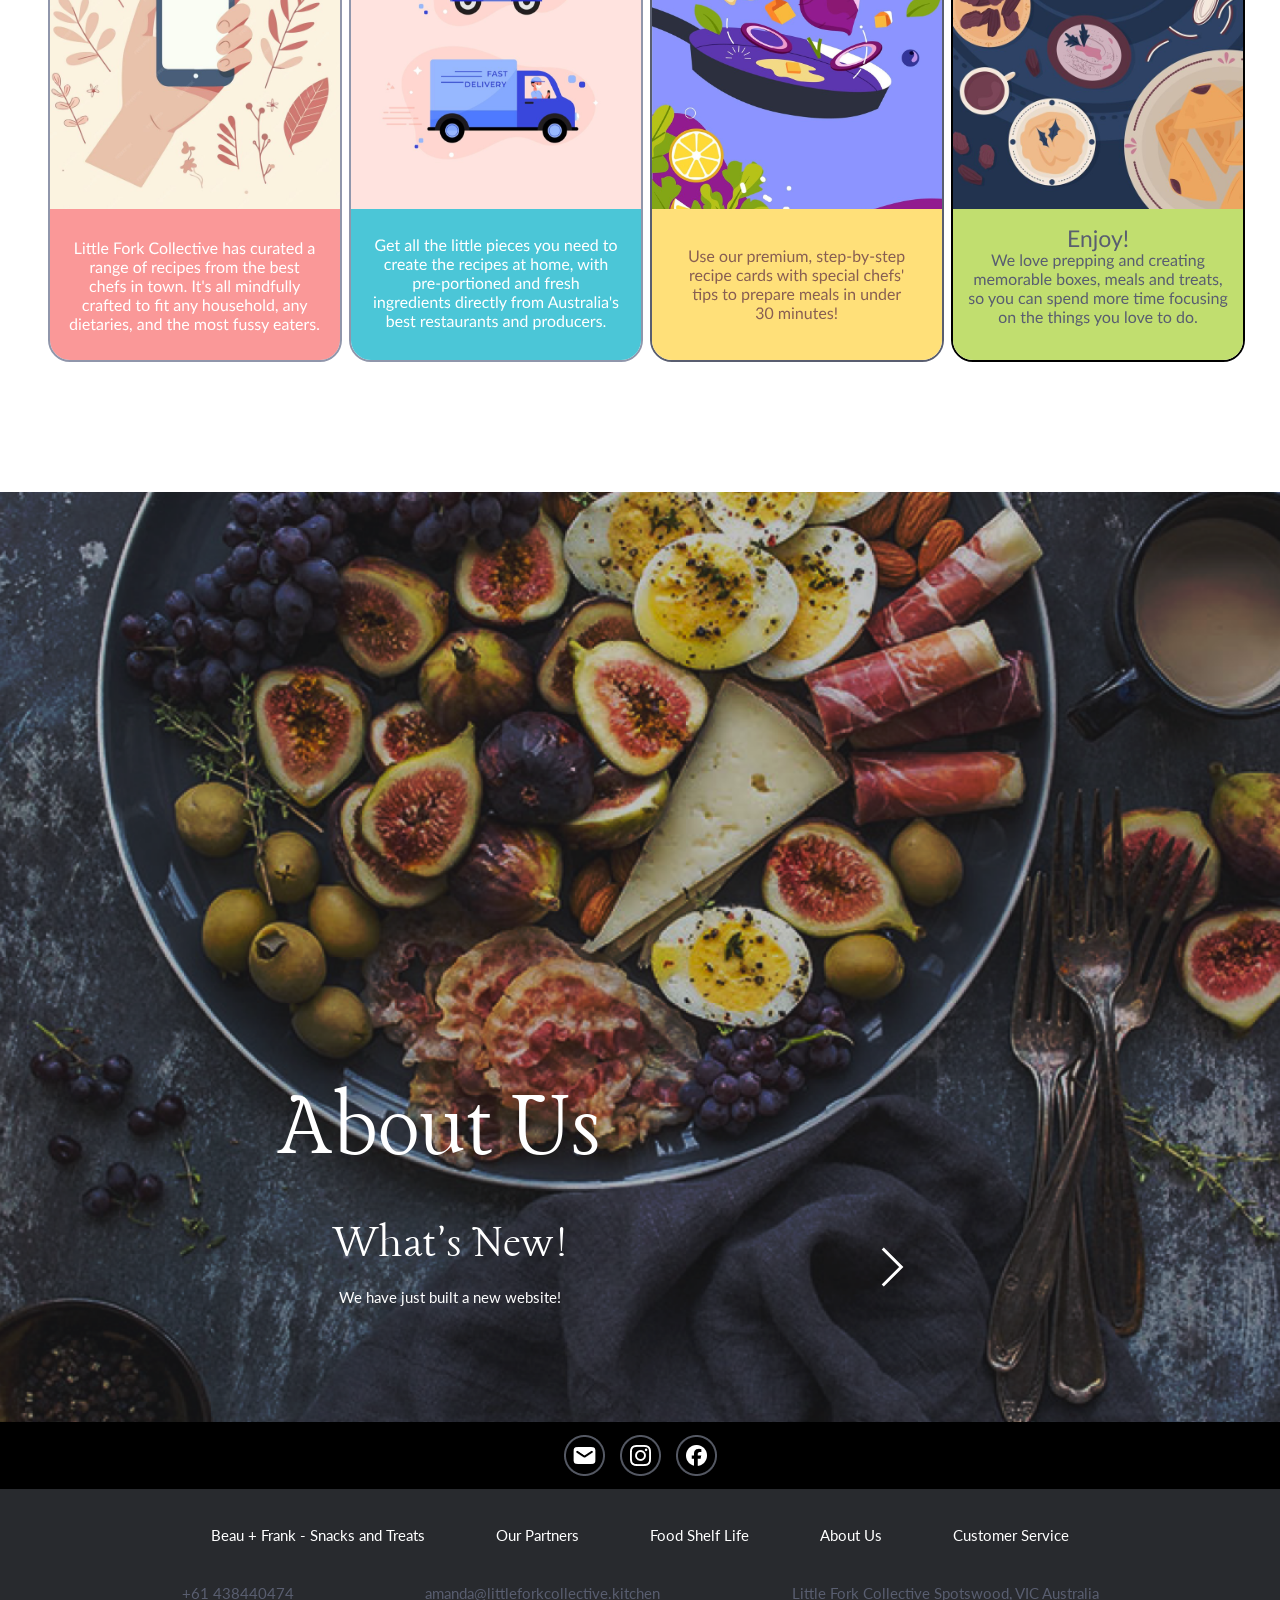
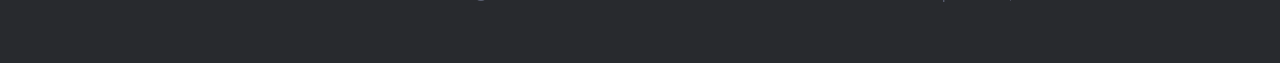
==== commit 13a3fb28: "msg" ====
--- a/index.html
+++ b/index.html
@@ -79,23 +79,27 @@
                         <p>Little Fork Collective source our healthy ingredients from local sustainable suppliers across Victoria, using only
                         the finest locally sourced ingredients.</p>
                     </div>
-                    <a href="menu.html"><button type="button" class="btn">Get Started →</button></a>
+                    <a href="menu.html"><button type="button" class="btn">View All →</button></a>
                 </div>
                 <div class="grid-two-two">
                     <div>
-                        <img src="/images/menu-three.png" />
+                        <img class="pc-display" src="/images/menu3.png" />
+                        <img class="mobile-display" src="/images/homePgTwoPOne.png" />
                         <div class="bg label">Lasagna</div>
                     </div>
                     <div>
-                        <img src="/images/menu-three.png" />
+                        <img class="pc-display" src="/images/menu5.png" />
+                        <img class="mobile-display" src="/images/homePgTwoPTwo.png" />
                         <div class="bg label">Chicken Meat Balls</div>
                     </div>
                     <div>
-                        <img src="/images/menu-three.png" />
+                        <img class="pc-display" src="/images/menu2.png" />
+                        <img class="mobile-display" src="/images/homePgTwoPThree.png" />
                         <div class="bg label">Grazing Box</div>
                     </div>
                     <div>
-                        <img src="/images/menu-three.png" />
+                        <img class="pc-display" src="/images/menu6.png" />
+                        <img class="mobile-display" src="/images/homePgTwoPFour.png" />
                         <div class="bg label">Raspberry Square</div>
                     </div>
                 </div>
--- a/home.css
+++ b/home.css
@@ -79,7 +79,7 @@
 
 .page-three .centered-x {
     justify-content: space-between;
-    height: 67%;
+    height: 710px;
     text-align: center;
     max-width: 35%;
     margin-right: 90px;
@@ -93,13 +93,14 @@
 
 .page-three p {
     text-align: left;
-    width: 70%;
-    margin: 10px 35px;
+    width: 65%;
+    margin: 40px 90px;
     font-weight: thin;
 }
 
 .page-three .centered-x img {
     position: absolute;
+    margin-left: 26px;
 }
 
 .page-three .grid-two-two {
@@ -108,12 +109,13 @@
 
 .page-three .grid-two-two img {
     padding: 0%;
-    width: 100%;
+    width: 500px;
 }
 
 .page-three button {
     font-size: 36px;
     padding: 25px 100px;
+    margin-left: 20px;
     color: white;
     background-color: #5FD0DF;
 }
@@ -210,8 +212,10 @@
 .menu-page .container {
     display: flex;
     justify-content: center;
-    padding-bottom: 4%;
-}
+    padding: 0;
+    padding-bottom: 50px;
+}
+
 .menu-page .container .selections {
     display: flex;
     flex-direction: column;
@@ -288,9 +292,11 @@
     margin-right: 5px;
 }
 
-
-.menu-page .container .grid-two-two {
-    gap: 0.8% 0;
+@media (min-width: 391px) {
+    .menu-page .container .grid-two-two {
+        width: 700px;
+        gap: 10px 0;
+    }
 }
 
 .menu-page .container .grid-two-two .bg {
@@ -323,9 +329,14 @@
         align-items: center;
         grid-template-columns: 25% 75%;
     }
+    .details .container .item-detail .item-title img {
+        cursor: pointer;
+    }
+                        
     .details .container .item-detail .item-description>img {
         margin-top: 1%;
         height: 25rem;
+
     }
     .details .container .item-detail .item-description h1 {
         margin-top: 1%;
--- a/media.css
+++ b/media.css
@@ -204,22 +204,26 @@
     }
 
     .page-three .centered-x > div {
-        width: 100%;
+        width: 391px;
+    }
+    .page-three .centered-x > div h1 {
+        margin: 0;
+        margin-right: 40px;
     }
     
     .page-three .centered-x > div > img {
-        width: 90%;
-        padding-top: 8px;
-        padding-right: 20px;
+        margin: 0;
+        width: 340px;
     }
 
     .page-three .bg.label {
         display: block;
         font-size: 13px;
     }
-    
+    .homepage .page-three a {
+        margin-right: 65px; 
+    }
     .homepage .page-three .btn {
-        margin: 0px;
         font-size: 20px;
         border-radius: 10px;
         text-align: center;
@@ -246,15 +250,19 @@
     }
 
     .page-four .mobile .right{
+        padding: 0;
         transform: rotate(180deg);
         margin: 0;
+        margin-right: 8px;
     }
     .page-four .mobile .left {
-        margin: 0;
+        padding: 0;
+        margin: 0;
+        margin-left: 8px;
     }
 
     .page-four .methods {
-        width: 400px;
+        width: 420px;
     }
 
     .method-imgs {
@@ -264,13 +272,17 @@
     .mobile-display {
         display: initial;
     }
+    
+    .pc-display {
+        display: none;
+    }
 
     .mobile-1 {
-        margin-left: 65px;
+        margin-left: 73px;
     }
 
     .mobile-4 {
-        margin-right: 65px;      
+        margin-right: 73px;      
     }
 
     .methods-1 .mobile-2,
@@ -343,7 +355,7 @@
 
     .menu-page .functions div {
         margin: 0;
-        margin-left: 35px;
+        margin-left: 45px;
     }
     
     .menu-page .functions .dropdown-title {
@@ -355,6 +367,7 @@
         display: flex;
         flex-direction: column;
         margin: 0 auto;
+        width: 325px;
     }
 
     .menu-page .grid-two-two .bg {
@@ -381,6 +394,7 @@
     .details .item-detail .item-description {
         flex-direction: row;
     }
+
     .details .item-detail .item-title {
         display: flex;
         align-items: center;
@@ -389,7 +403,8 @@
     }
 
     .details .item-detail .item-title img {
-        width: 70%;
+        width: 15%;
+        margin-right: 10px;
     }
     
     .details h1, 
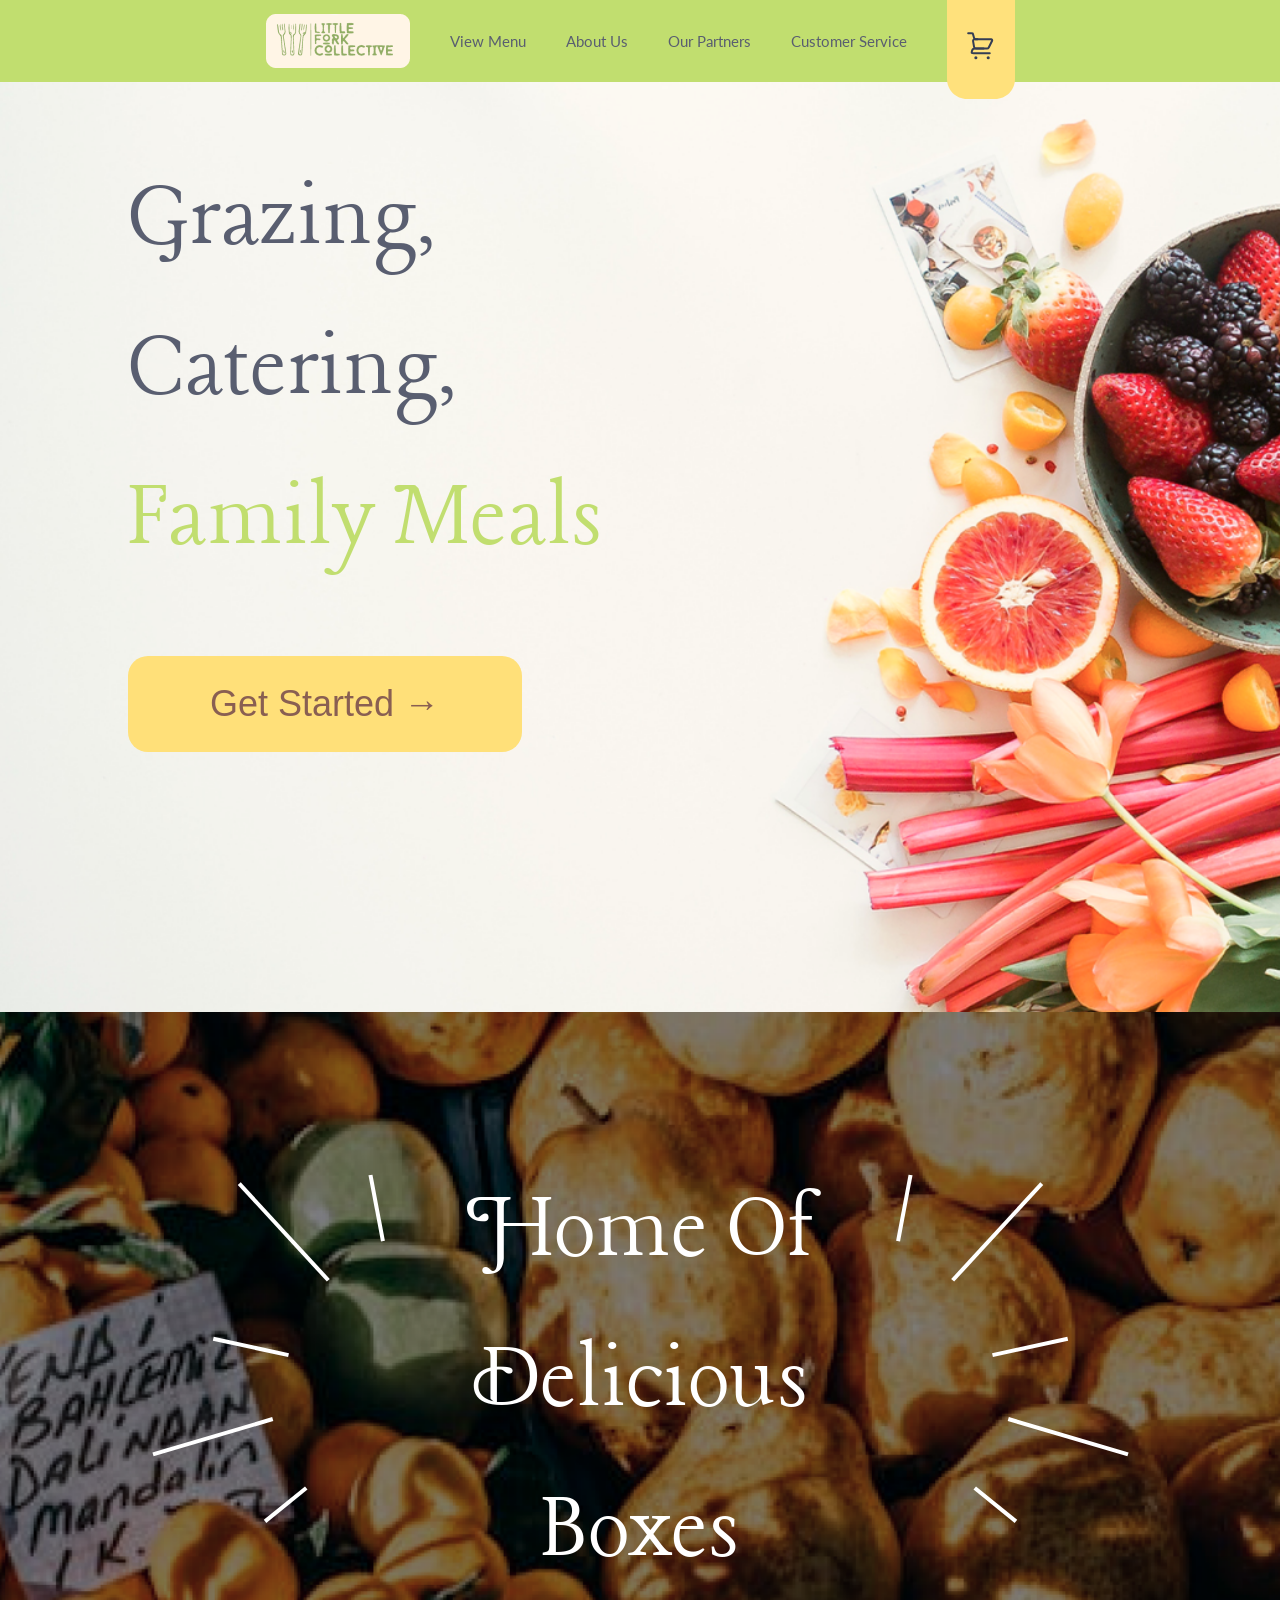
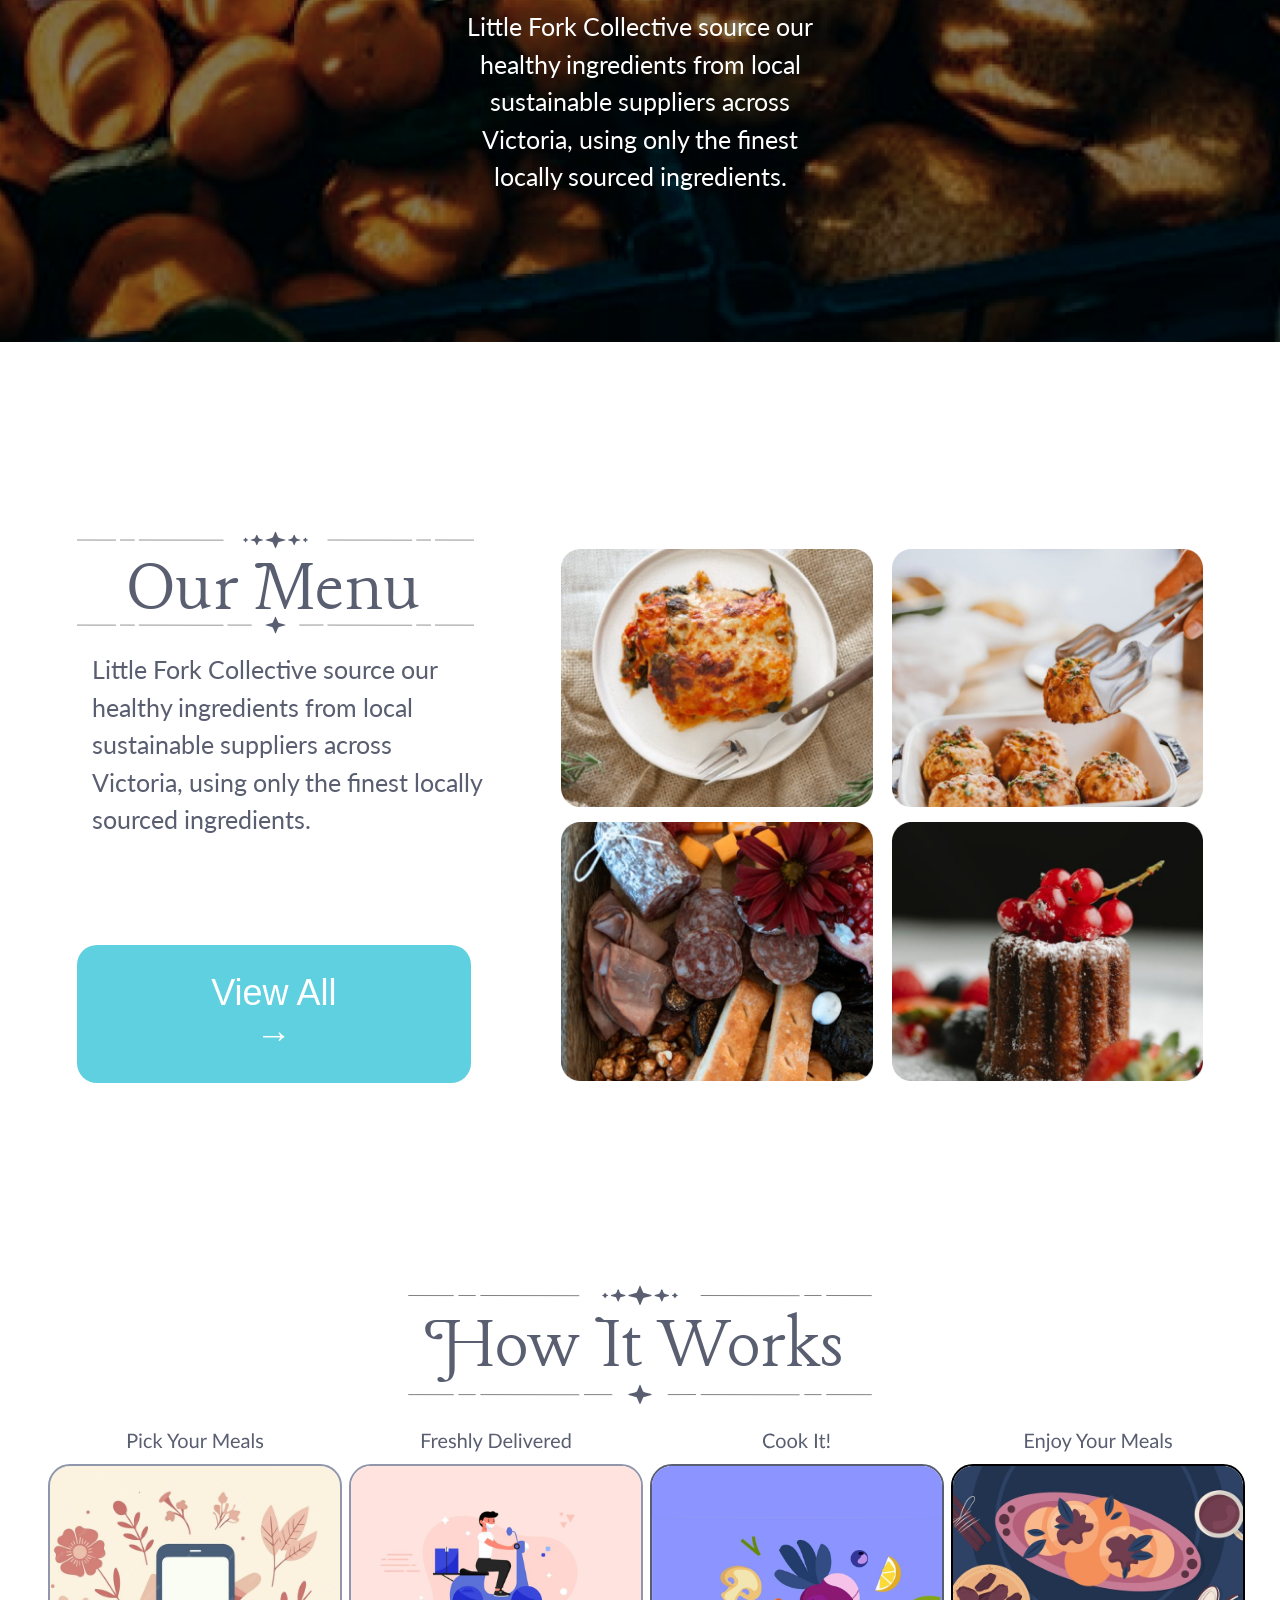
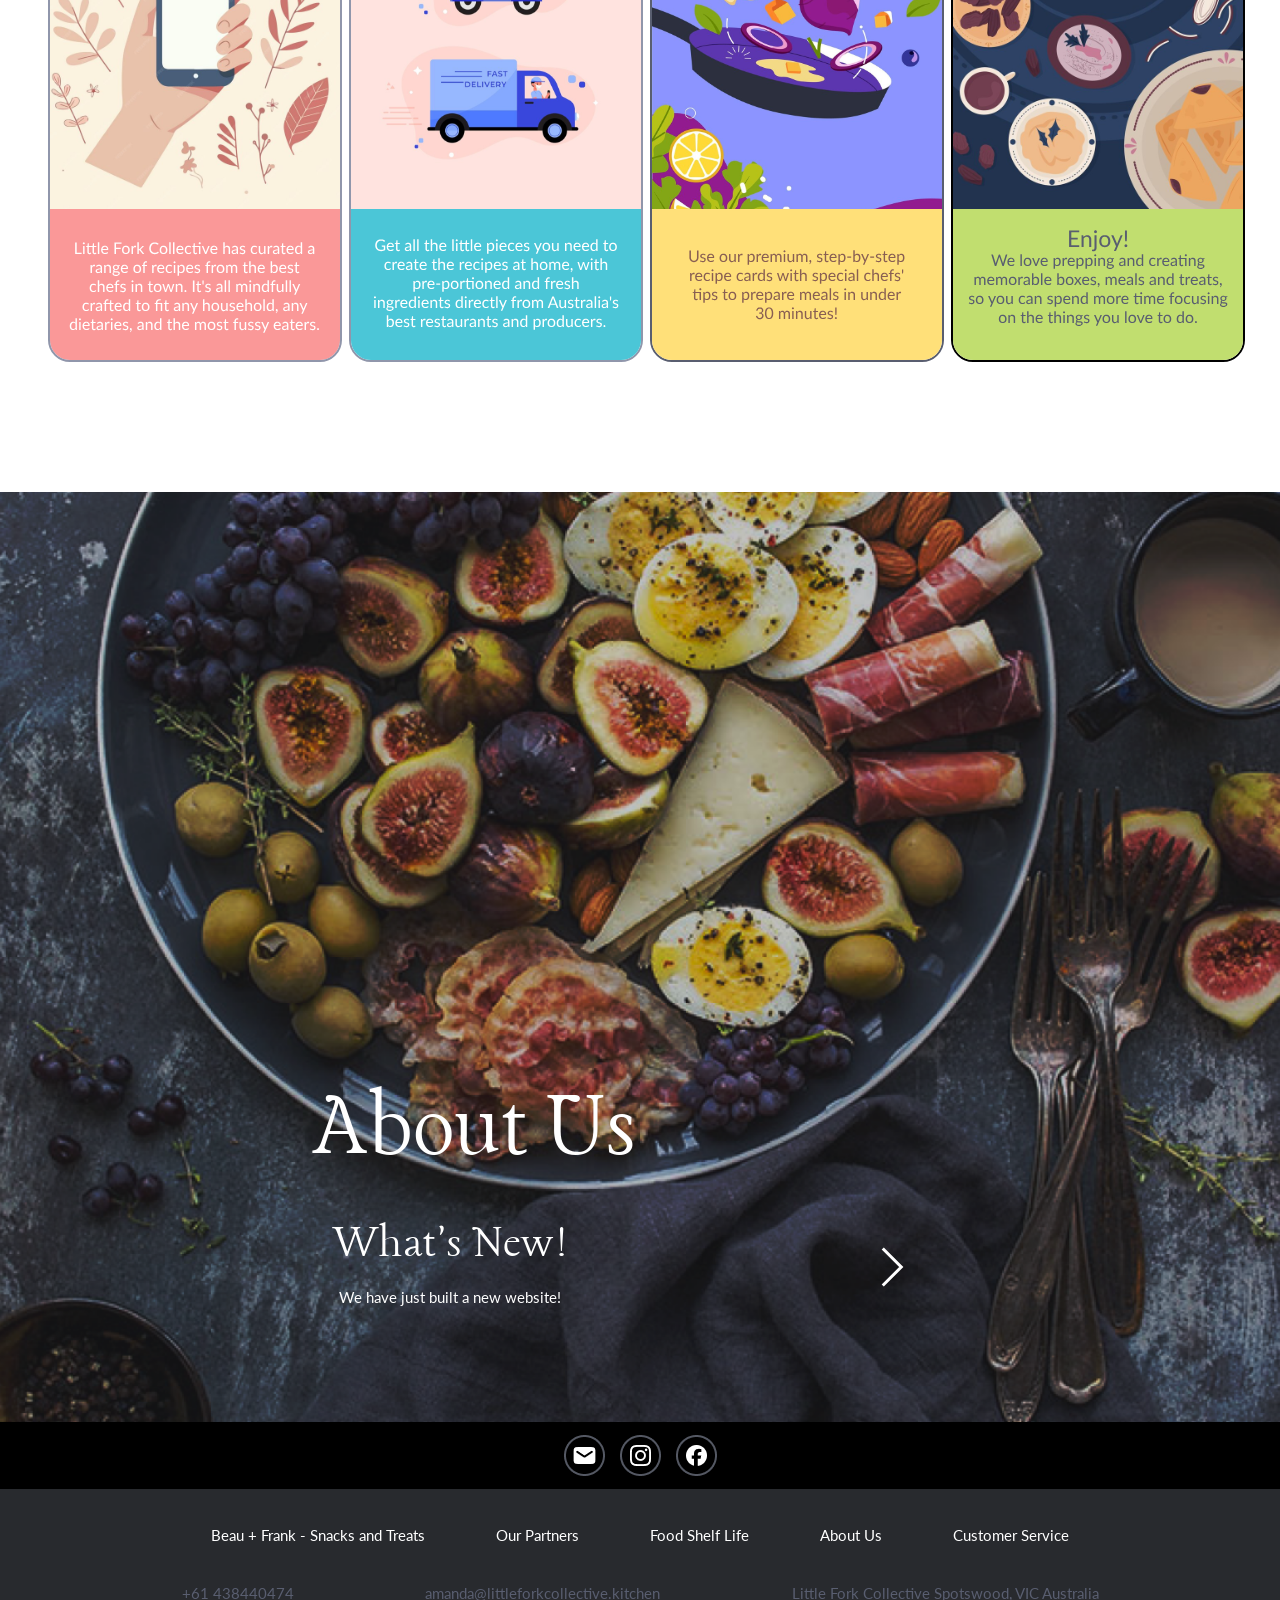
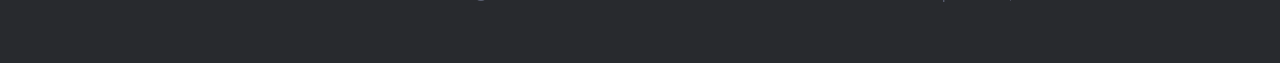
==== commit 60464725: "msg" ====
--- a/index.html
+++ b/index.html
@@ -197,13 +197,13 @@
                         <p>Welcome To</p>
                         <img src="/images/logo.png" alt="logo" />
                     </div>
-                    <img src="/images/close.svg" />
+                    <img onclick="overlayOff()" src="/images/close.svg" />
                 </div>
                 <ul>
                     <li>
                         <a href="menu.html">
                             <div>
-                                <img src="/images/back.png" />
+                                <img src="/images/mobileMenuOne.png" />
                                 <p>View Menu</p>
                             </div>
                             <img src="/images/back.svg" />
@@ -212,7 +212,7 @@
                     <li>
                         <a href="#">
                             <div>
-                                <img src="/images/back.png" />
+                                <img src="/images/mobileMenuTwo.png" />
                                 <p>About Us</p>
                             </div>
                             <img src="/images/back.svg" />
@@ -221,7 +221,7 @@
                     <li>
                         <a href="#">
                             <div>
-                                <img src="/images/back.png" />
+                                <img src="/images/mobileMenuThree.png" />
                                 <p>Our Partners</p>
                             </div>
                             <img src="/images/back.svg" />
@@ -230,7 +230,7 @@
                     <li>
                         <a href="#">
                             <div>
-                                <img src="/images/back.png" />
+                                <img src="/images/mobileMenuFour.png" />
                                 <p>Customer Service</p>
                             </div>
                             <img src="/images/back.svg" />
--- a/home.css
+++ b/home.css
@@ -79,7 +79,7 @@
 
 .page-three .centered-x {
     justify-content: space-between;
-    height: 710px;
+    height: 552px;
     text-align: center;
     max-width: 35%;
     margin-right: 90px;
@@ -88,19 +88,18 @@
 
 .page-three h1 {
     font-size: 80px;
-    margin-top: 10px;
 }
 
 .page-three p {
     text-align: left;
-    width: 65%;
-    margin: 40px 90px;
+    width: 100%;
+    margin: 0px 15px;
     font-weight: thin;
 }
 
 .page-three .centered-x img {
     position: absolute;
-    margin-left: 26px;
+    width: 31%;
 }
 
 .page-three .grid-two-two {
@@ -114,8 +113,7 @@
 
 .page-three button {
     font-size: 36px;
-    padding: 25px 100px;
-    margin-left: 20px;
+    padding: 25px 120px;
     color: white;
     background-color: #5FD0DF;
 }
@@ -182,7 +180,7 @@
 }
 
 .page-five h1 {
-    margin-right: 400px;
+    margin-right: 330px;
     margin-top: 500px;
 }
 
--- a/media.css
+++ b/media.css
@@ -16,10 +16,15 @@
     z-index: 3;
 }
 
+.mobile-menu.open {
+    left: 0;
+    z-index: 3;
+}
+
 .mobile-menu ul {
     transform: translateY(-50px);
     background-color: white;
-    width: 90%;
+    width: 85%;
     margin: 0 auto;
     border-radius: 30px;
 }
@@ -35,7 +40,11 @@
     align-items: center;
 }
 
-.mobile-menu li img{
+.mobile-menu li div img{
+    padding-right: 10px;
+}
+
+.mobile-menu li a > img{
     transform: rotate(180deg);
     width: 30px;
 }
@@ -45,7 +54,7 @@
     justify-content: space-between;
     background-color: #C1DE6F;
     width: 100%;
-    height: 230px;
+    height: 220px;
     border-bottom-left-radius: 30px;
     border-bottom-right-radius: 30px;
 }
@@ -61,12 +70,8 @@
     width: 100%;
 }
 
-.green-div div > img {
-    width: 70%;
-}
-
 .green-div > img{
-    margin: 30px;
+    margin: 35px 30px;
     width: 30px;
     height: 30px;
 }
@@ -221,13 +226,13 @@
         font-size: 13px;
     }
     .homepage .page-three a {
-        margin-right: 65px; 
+        margin-right: 50px; 
     }
     .homepage .page-three .btn {
         font-size: 20px;
         border-radius: 10px;
         text-align: center;
-        padding: 15px 90px;
+        padding: 15px 115px;
     }
 
     .page-three .grid-two-two {
@@ -384,7 +389,7 @@
     }
     
     .functions .dropdown-title .dropdown-content {
-        transform: translate(-35px, -4px);
+        transform: translate(-44px, -6px);
         position: absolute;
         border-color: transparent;
         width: 0px;
@@ -433,6 +438,20 @@
         flex-direction: column;
         margin-bottom: 0px;
     }
+
+    .details .container>.grid-two-two img{
+        height: 200px;
+    }
+    
+    .details .container>.grid-two-two h3 {
+        padding: 0 5px;
+        padding-top: 5px;;
+    }
+
+    .details .container>.grid-two-two p {
+        padding: 0 5px;
+        padding-bottom: 5px;
+    }
     
     .details .container > .grid-two-two .centered-x{
         padding-bottom: 30px;
